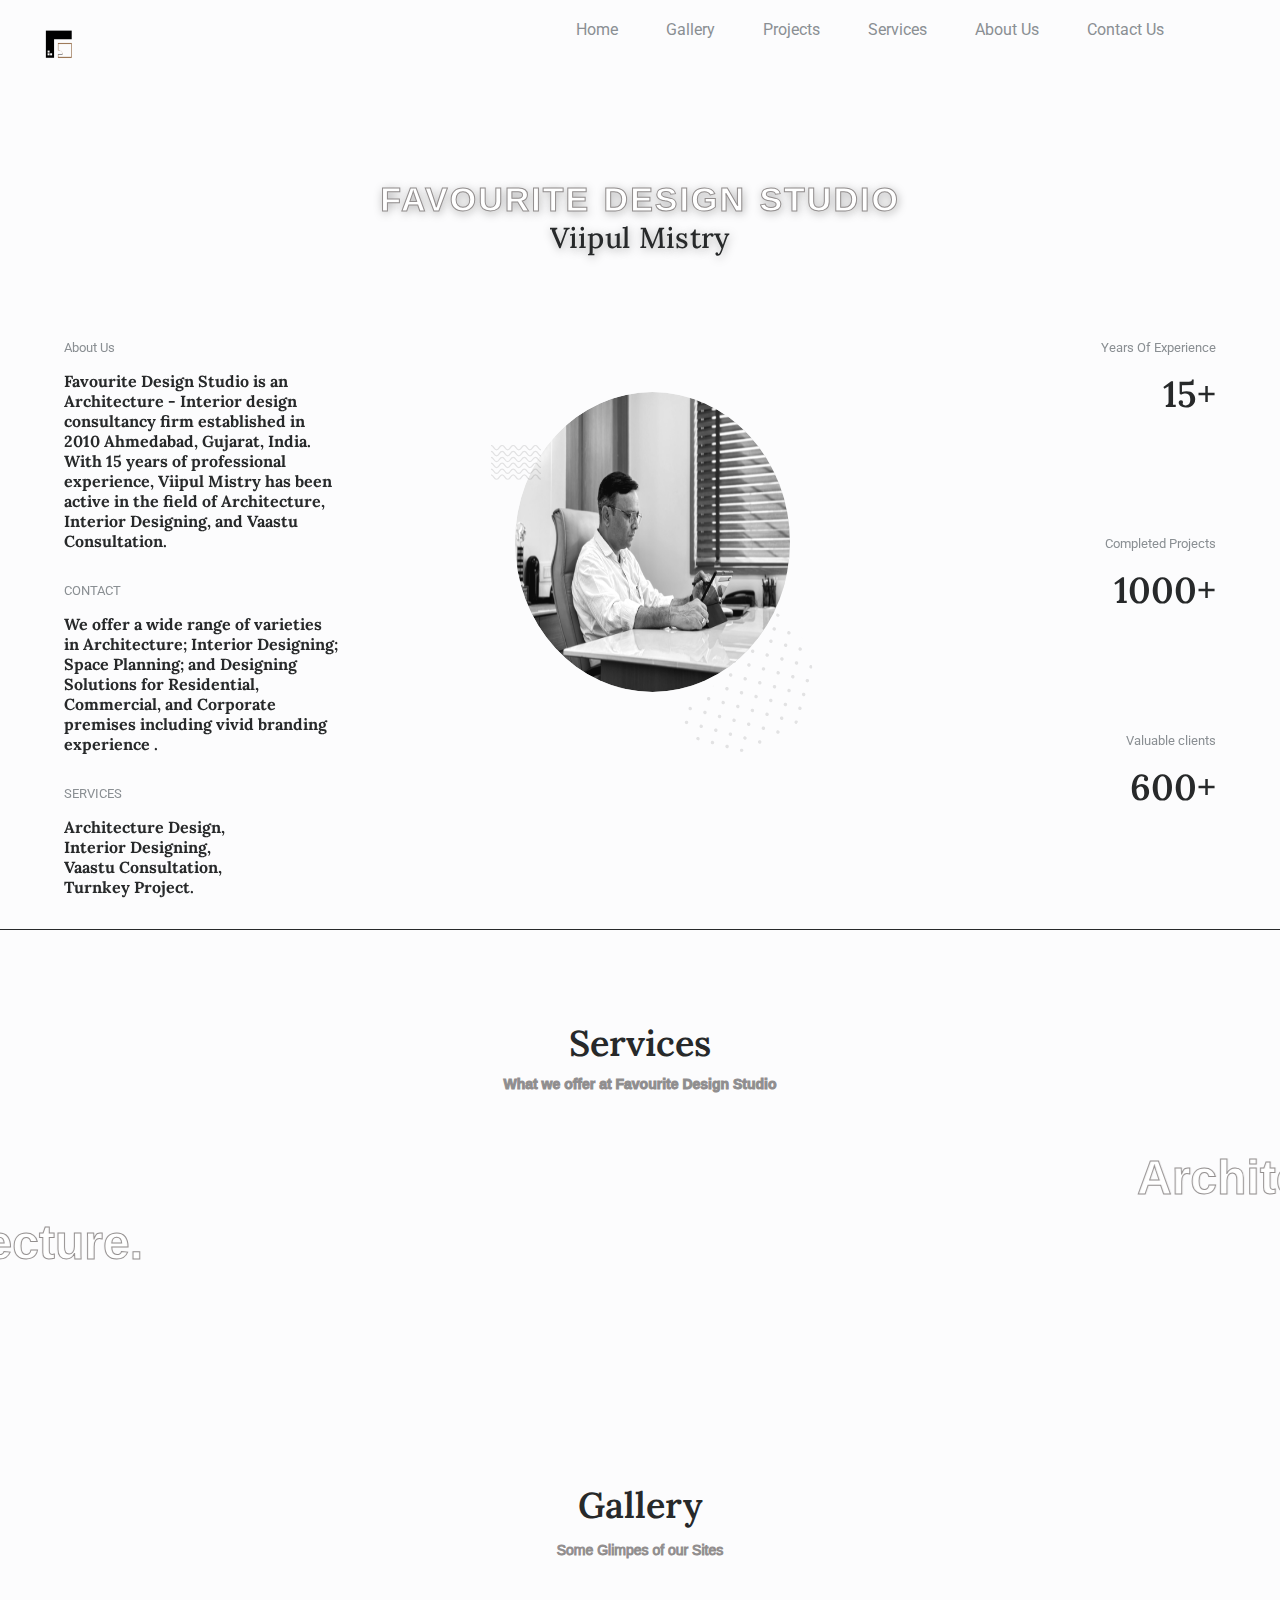
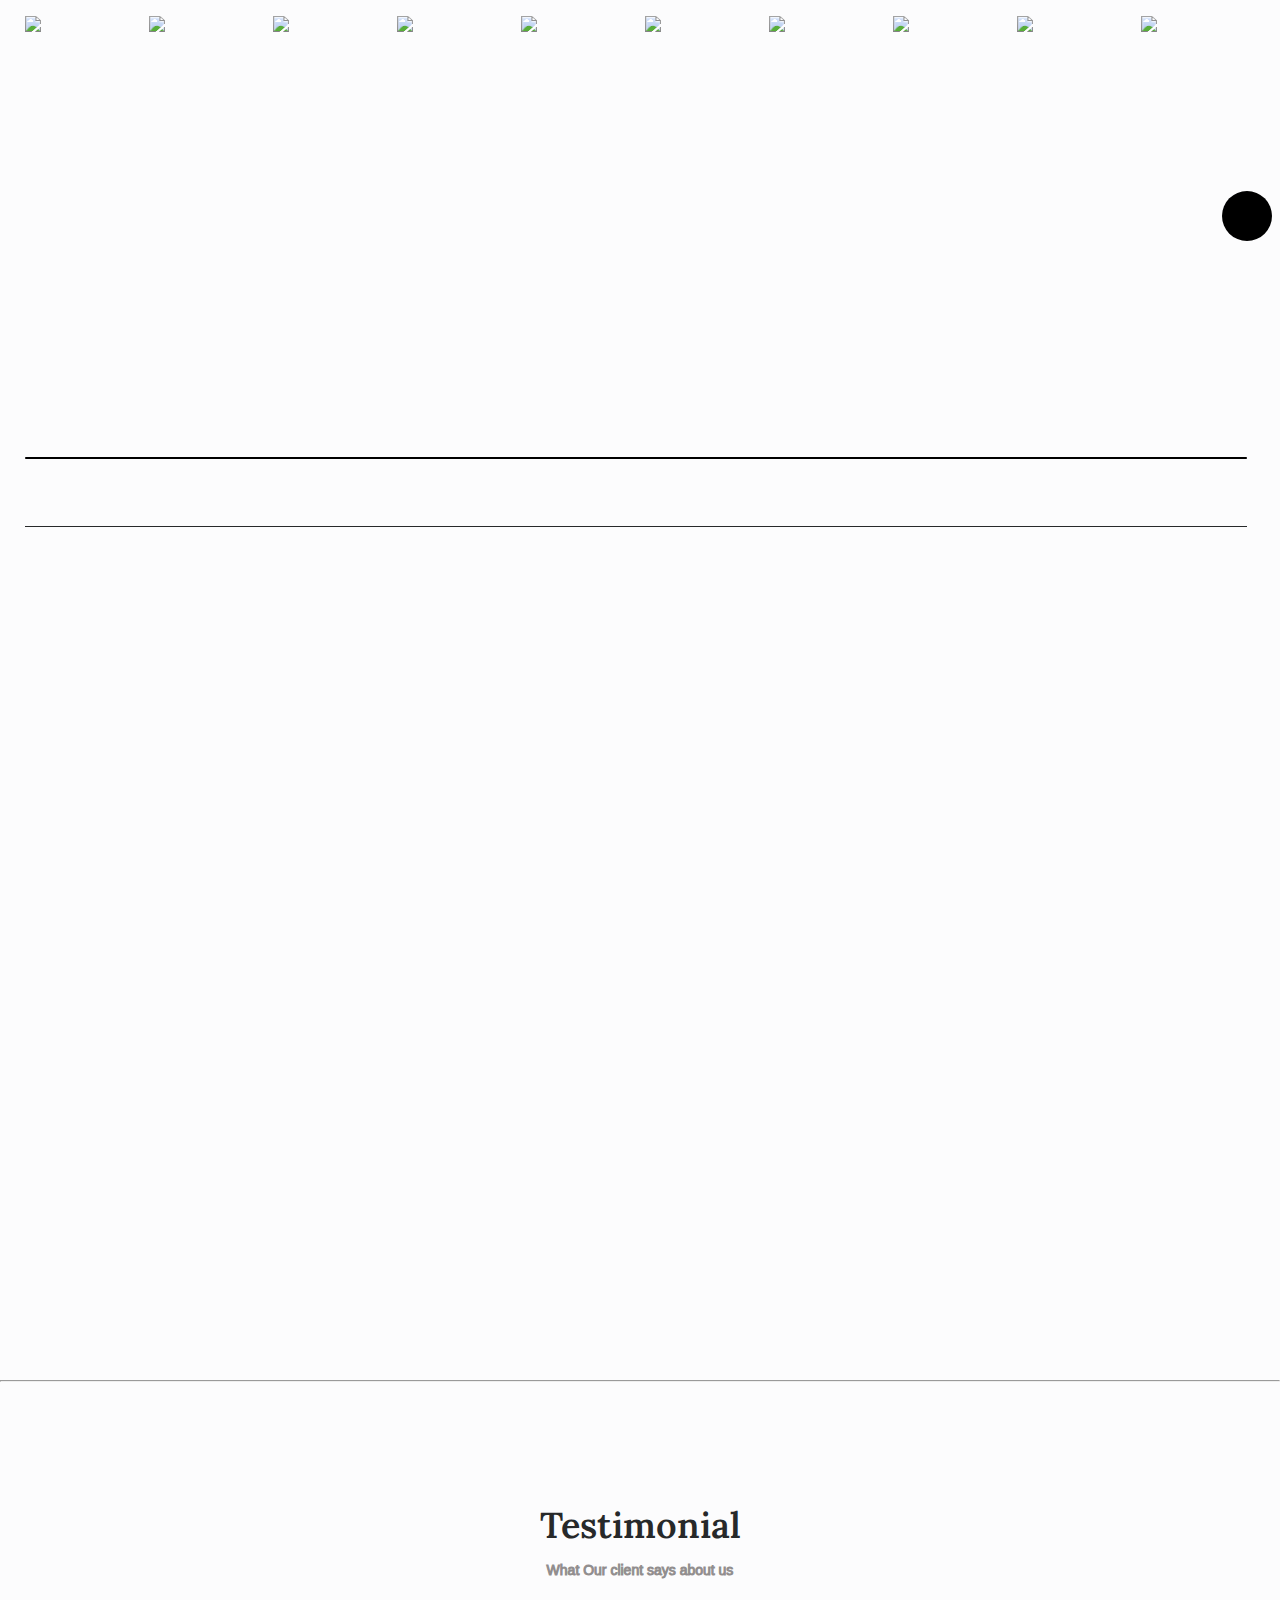
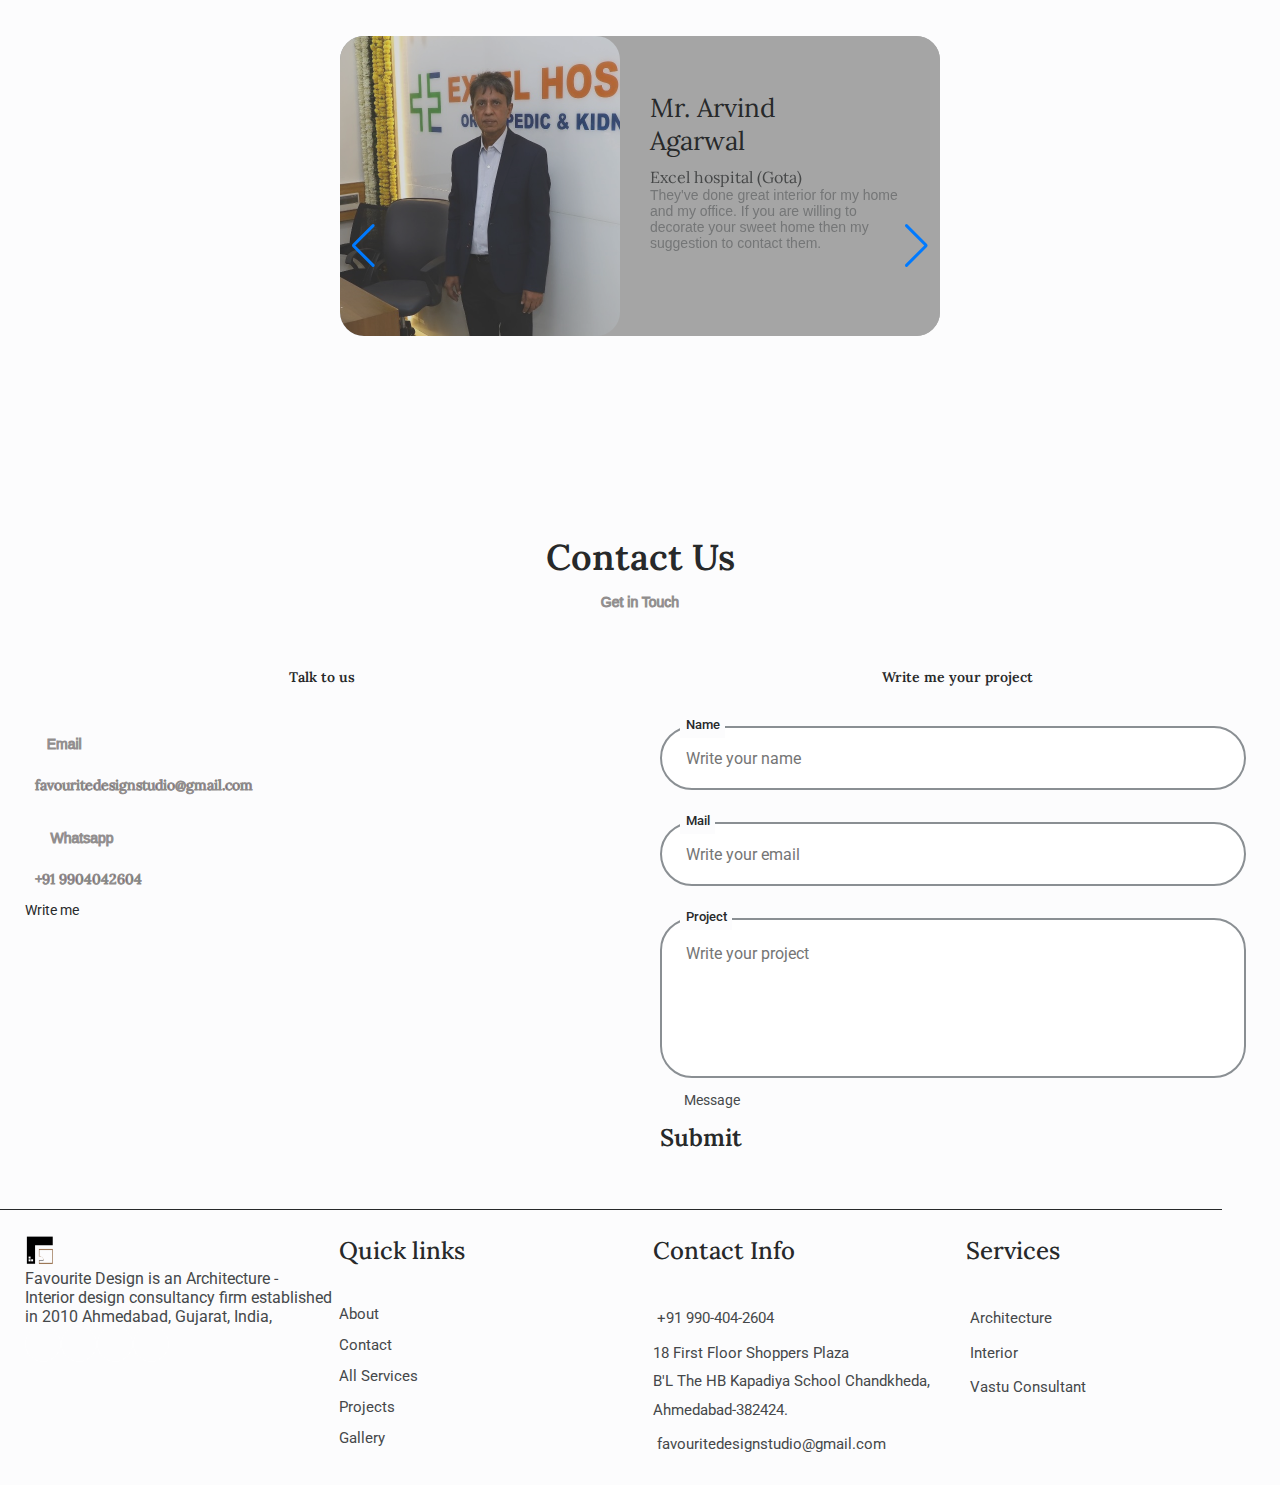
==== index.html @ f9bffe90 "Add files via upload" ====
<!DOCTYPE html>
<html lang="en">

<head>
    <meta charset="UTF-8">
    <meta name="viewport" content="width=device-width, initial-scale=1.0">

    <!--=============== FAVICON ===============-->
    <link rel="shortcut icon" href="assets/img/FDSlogo.png" type="image/x-icon">

    <!--=============== REMIXICONS ===============-->
    <link href="https://cdn.jsdelivr.net/npm/remixicon@2.5.0/fonts/remixicon.css" rel="stylesheet">

    <!--=============== SWIPER CSS ===============-->
    <link rel="stylesheet" href="https://cdn.jsdelivr.net/npm/swiper@11/swiper-bundle.min.css" />

    <!--=============== CSS ===============-->
    <link rel="stylesheet" href="assets/css/styles.css">
    <!-- <link rel="stylesheet" href="https://cdn.jsdelivr.net/npm/bootstrap@4.0.0/dist/css/bootstrap.min.css"
        integrity="sha384-Gn5384xqQ1aoWXA+058RXPxPg6fy4IWvTNh0E263XmFcJlSAwiGgFAW/dAiS6JXm" crossorigin="anonymous"> -->

    <title>Favourite Design |BEST ARCHITECT IN AHMEDABAD</title>
</head>

<body>
    <!--==================== HEADER ====================-->
    <header class="header" id="header">
        <nav class="nav container">
            <a href="#" class="nav__logo">
                <img src="assets/img/FDSlogo.png" alt="logo" style="height: 30px; width: 30px;">
            </a>

            <div class="nav__menu" id="nav-menu">
                <ul class="nav__list grid">
                    <li class="nav__item">
                        <a href="index.html" class="nav__link">
                            <i class="ri-home-5-fill"></i> Home
                        </a>
                    </li>
                    <li class="nav__item">
                        <a href="gallery.html" class="nav__link">
                            <i class="ri-gallery-line"></i>Gallery
                        </a>
                    </li>
                    <li class="nav__item">
                        <a href="projects.html" class="nav__link">
                            <i class="ri-window-2-fill"></i>Projects
                        </a>
                    </li>
                    <li class="nav__item">
                        <a href="services.html" class="nav__link">
                            <i class="ri-briefcase-4-fill"></i>Services
                        </a>
                    </li>
                    <li class="nav__item">
                        <a href="about.html" class="nav__link">
                            <i class="ri-profile-fill"></i>About Us
                        </a>
                    </li>
                    <li class="nav__item">
                        <a href="contact.html" class="nav__link">
                            <i class="ri-chat-3-fill"></i>Contact Us
                        </a>
                    </li>
                </ul>


                <!-- close button -->
                <div class="nav__close" id="nav-close">
                    <i class="ri-close-fill"></i>
                </div>
            </div>

            <div class="nav__buttons">
                <!-- Theme change button  -->
                <i class="ri-contrast-2-fill change-theme" id="theme-button"></i>

                <!-- Tooggle button  -->
                <div class="nav__toggle" id="nav-toggle">
                    <i class="ri-menu-line"></i>
                </div>
            </div>
        </nav>
    </header>

    <!--==================== MAIN ====================-->
    <main class="main">
        <!--==================== HOME ====================-->
        <section class="home section" id="home">
            <div class="home__container container grid section__border">
                <div class="home__data grid">
                    <h1 class="home__title" style="font-size: 1.8rem;">
                        <span style="font-weight: 800; letter-spacing: 2px; word-spacing: 2px; font-size: 34px;">
                            FAVOURITE DESIGN STUDIO
                        </span> <br>
                        Viipul Mistry
                    </h1>

                    <div class="home__blob grid">
                        <div class="home__perfil">
                            <!--************ viplul sir's image ************-->
                            <img src="assets/img/vipulsirbw.jpg" alt="HOME perefil">
                        </div>

                        <img src="assets/img/shape-wawes.svg" alt="Home ShapeWaves" class="home__shape-wawes">
                        <img src="assets/img/shape-circle.svg" alt="Home ShapeWaves" class="home__shape-circle">
                    </div>

                    <ul class="home__social">
                        <a href="https://www.youtube.com/channel/UCJMS9wmAcCR21eX2vudHplA" target="_blank"
                            class="home__social-link">
                            <i class="ri-youtube-fill"></i>
                        </a>
                        <a href="https://api.whatsapp.com/send?phone=919904042604&text=Hello,want more info!!"
                            target="_blank" class="home__social-link">
                            <i class="ri-whatsapp-fill"></i>
                        </a>
                        <a href="https://www.instagram.com/favourite_design_studio?igsh=YXI3b3d3MmJ2bTJ3&utm_source=qr"
                            target="_blank" class="home__social-link">
                            <i class="ri-instagram-fill"></i>
                        </a>
                    </ul>
                </div>

                <!--==================== HOME INFORMATION P-1 ====================-->
                <div class="home__info">

                    <div>
                        <h3 class="home__info-title">
                            About Us
                        </h3>

                        <h4 class="home__info-description">
                            Favourite Design Studio is an Architecture - Interior design consultancy firm established in
                            2010 Ahmedabad, Gujarat, India.
                            With 15 years of professional experience, Viipul Mistry has been active in the field of
                            Architecture, Interior Designing, and Vaastu Consultation.
                        </h4>
                    </div>

                    <div>
                        <h2 class="home__info-title">
                            CONTACT
                        </h2>

                        <h4 class="home__info-description">
                            We offer a wide range of varieties in Architecture; Interior Designing; Space Planning; and
                            Designing Solutions for Residential, Commercial, and Corporate premises including vivid
                            branding experience .

                        </h4>
                    </div>

                    <div>
                        <h2 class="home__info-title">
                            SERVICES
                        </h2>

                        <h4 class="home__info-description">
                            <ul>
                                <li>Architecture Design,</li>
                                <li>Interior Designing,</li>
                                <li>Vaastu Consultation,</li>
                                <li>Turnkey Project.</li>
                            </ul>
                        </h4>
                    </div>
                </div>


                <!--==================== HOME INFORMATION P-2 ====================-->
                <div class="home__info">
                    <div>
                        <h3 class="home__info-title">
                            Years Of Experience
                        </h3>

                        <p class="home__info-number">
                            15+
                        </p>
                    </div>

                    <div>
                        <h3 class="home__info-title">
                            Completed Projects
                        </h3>

                        <p class="home__info-number">
                            1000+
                        </p>
                    </div>

                    <div>
                        <h3 class="home__info-title">
                            Valuable clients
                        </h3>

                        <p class="home__info-number">
                            600+
                        </p>
                    </div>
                </div>
            </div>
            <!--==================== SCROLLING TEXT====================-->
            <div class="text" style="text-align: center;">
                <h2 class="section__title">
                    Services
                    </span>
                    <span class="section__subtitle">What we offer at Favourite Design Studio</span>
                    <marquee behavior="scroll" direction="left" scrollamount="15">
                        <span>Architectural Design</span>
                        <span>Interior Design.</span>
                        <span>Urban Planning.</span>
                        <span>Landscape Design.</span>
                        <span>Residential Architecture.</span>
                        <span>Architectural Sketches.</span>
                        <span>Building Planing & Designing.</span>
                        <span>Modern Architecture.</span>
                    </marquee>
                    <marquee behavior="scroll" direction="right" scrollamount="15">
                        <span>Architectural Design</span>
                        <span>Interior Design.</span>
                        <span>Urban Planning.</span>
                        <span>Landscape Design.</span>
                        <span>Residential Architecture.</span>
                        <span>Architectural Sketches.</span>
                        <span>Building Planing & Designing.</span>
                        <span>Modern Architecture.</span>
                    </marquee>
            </div>
        </section>

        <!--==================== GAllERY ====================-->
        <section class="gallery section" id="gallery" style="overflow: hidden;">
            <h2 class="section__title">
                Gallery
            </h2>
            <span class="section__subtitle">
                Some Glimpes of our Sites
            </span>
            <div class="container section__border" style="margin-left: 25px;">
                <div class="slider-wrapper">
                    <button id="prev-slide" class="slide-button material-symbols-rounded">
                        <i class="ri-arrow-left-s-line"></i>
                    </button>
                    <ul class="image-list">
                        <img class="image-item" src="assets/img/06.png" loading="lazy" alt="img-1" />
                        <img class="image-item" src="assets/img/13.png" loading="lazy" alt="img-2" />
                        <img class="image-item" src="assets/img/37.png" loading="lazy" alt="img-3" />
                        <img class="image-item" src="assets/img/40.png" loading="lazy" alt="img-4" />
                        <img class="image-item" src="assets/img/43.png" loading="lazy" alt="img-5" />
                        <img class="image-item" src="assets/img/46.png" loading="lazy" alt="img-6" />
                        <img class="image-item" src="assets/img/HT 2.png" alt="img-7" />
                        <img class="image-item" src="assets/img/Enscape_2024-03-16-11-11-19.jpg" loading="lazy"
                            alt="img-8" />
                        <img class="image-item" src="assets/img/Enscape_2024-03-16-13-09-59.jpg" loading="lazy"
                            alt="img-9" />
                        <img class="image-item" src="assets/img/Enscape_2024-03-16-11-16-22.jpg" loading="lazy"
                            alt="img-10" />
                    </ul>
                    <button id="next-slide" class="slide-button material-symbols-rounded">
                        <i class="ri-arrow-right-s-line"></i>
                    </button>
                </div>
                <div class="slider-scrollbar">
                    <div class="scrollbar-track">
                        <div class="scrollbar-thumb"></div>
                    </div>
                </div>
            </div>



        </section>

        <!--==================== PROJECTS ====================-->
        <section class="projects section" id="projects" style="padding-top: 0%;">
            <!-- <h2 class="section__title">Projects</h2>
            <span class="section__subtitle">Most Recent Works</span>
            <div class="container section__border">
                <div class="slider-wrapper">
                    <button id="prev-slide" class="slide-button material-symbols-rounded">
                        <i class="ri-arrow-left-circle-line"></i>
                    </button>
                    <ul class="image-list">
                        <img class="image-item" src="assets/img/IMG-20220310-WA0003.jpg" alt="img-1" />
                        <img class="image-item" src="assets/img/04.jpg" alt="img-2" />
                        <img class="image-item" src="assets/img/DSC_0902-Recovered.jpg" alt="img-3" />
                        <img class="image-item" src="assets/img/IMG_7646.JPG" alt="img-4" />
                        <img class="image-item" src="assets/img/04.jpg" alt="img-5" />
                        <img class="image-item" src="assets/img/04.jpg" alt="img-6" />
                        <img class="image-item" src="assets/img/04.jpg" alt="img-7" />
                        <img class="image-item" src="assets/img/04.jpg" alt="img-8" />
                        <img class="image-item" src="assets/img/04.jpg" alt="img-9" />
                        <img class="image-item" src="assets/img/04.jpg" alt="img-10" />
                    </ul>
                    <button id="next-slide" class="slide-button material-symbols-rounded">
                        <i class="ri-arrow-right-circle-line"></i>
                    </button>
                </div>
                <div class="slider-scrollbar">
                    <div class="scrollbar-track">
                        <div class="scrollbar-thumb"></div>
                    </div>
                </div>
            </div>
            ==================== Swiper ====================

            </div> -->

            <div class="projects__container" style="width: 100%;">
                <div class="projects__title">
                    Projects's We Did
                </div>
                <hr>
                <div class="projects__gallery">
                    <div class="projects__content">
                        <img src="assets/img/architecture/IMG-20220310-WA0003.jpg" alt="Dining Room" height="327px"
                            width="100%" class="projects__image" style="object-fit: cover;" loading="lazy">
                        <div font-size="30px" color="label" class="projects__card">Architecture</div>
                        <div font-size="20px" color="label" class="projects__card-content">
                            Discover the seamless integration of form and function in our architectural designs, where
                            innovation meets elegance to redefine modern living.
                        </div>
                    </div>
                    <div class="projects__content">
                        <img src="assets/img/hos.png" alt="Hospital" height="350px" width="100%"
                            class="projects__image" style="object-fit: cover;" loading="lazy">
                        <div font-size="30px" color="label" class="projects__card">Hospital</div>
                        <div font-size="20px" color="label" class="projects__card-content">
                            Experience innovative hospital design that prioritizes patient comfort, staff efficiency,
                            and cutting-edge medical technology, all seamlessly integrated to enhance the healthcare
                            experience</div>
                    </div>

                    <div class="projects__content">
                        <img src="assets/img/office/DSC_0952.jpg" alt="office" height="350px" width="100%"
                            class="projects__image" style="object-fit: cover; " loading="lazy">
                        <div font-size="30px" color="label" class="projects__card">Office</div>
                        <div font-size="20px" color="label" class="projects__card-content">
                            Efficiently navigating the complexities of modern business, our office serves as a beacon of
                            professionalism, innovation, and collaboration, dedicated to exceeding expectations and
                            achieving excellence in every endeavor.</div>
                    </div>
                    <div class="projects__content">
                        <img src="assets/img/39.png" alt="Living Room" height="350px" width="100%"
                            class="projects__image" style="object-fit: cover;" loading="lazy">
                        <div font-size="30px" color="label" class="projects__card">Living Room</div>
                        <div font-size="20px" color="label" class="projects__card-content">
                            The living room sets the tone for the rest of the house and is a great place to experiment
                            with colours, wall panelling, illuminating light fixtures and accent furniture</div>
                    </div>
                    <div class="projects__content">
                        <img src="assets/img/Enscape_2024-03-16-13-09-59.jpg" alt="Bedrooms" height="350px" width="100%"
                            class="projects__image" style="object-fit: cover; " loading="lazy">
                        <div font-size="30px" color="label" class="projects__card">Bedrooms</div>
                        <div font-size="20px" color="label" class="projects__card-content">
                            A bedroom should be a relaxing sanctuary in which you rest and revice. Whether its colours,
                            styles or storage, we have you covered </div>
                    </div>
                    <div class="projects__content">
                        <img src="assets/img/kitchen 3.jpg" alt="Modular Kitchen" height="350px" width="100%"
                            class="projects__imageb" style="object-fit: cover;" loading="lazy">
                        <div font-size="30px" color="label" class="projects__card">Modular Kitchen</div>
                        <div font-size="20px" color="label" class="projects__card-content">
                            A kitchen is the heart of the house. A thoughtfully designed kitchen makes it both efficient
                            and easy to work in</div>
                    </div>

                </div>
            </div>

        </section>
        <hr>
        <!--==================== TESTIMONIAL ====================-->

        <section class="client_section layout_padding" style="margin-top: 50px;">
            <h2 class="section__title">
                Testimonial
            </h2>
            <span class="section__subtitle">
                What Our client says about us
            </span>
            <!--<div class="test-container">

                <div class="card">
                    <img src="assets/img/IMG_7646.JPG" alt="image">

                    <div class="card-content">
                        <p>Blue Sky</p>
                        <p>When we use the term ‘blue sky’ to describe higher thinking, we are relating it to this
                            endless color above us.</p>
                    </div>
                </div>
                <div class="card">
                    <img src="assets/img/IMG_7646.JPG" alt="image">

                    <div class="card-content">
                        <p>Blue Sky</p>
                        <p>When we use the term ‘blue sky’ to describe higher thinking, we are relating it to this
                            endless color above us.</p>
                    </div>
                </div>
                <div class="card">
                    <img src="assets/img/IMG_7646.JPG" alt="image">

                    <div class="card-content">
                        <p>Blue Sky</p>
                        <p>When we use the term ‘blue sky’ to describe higher thinking, we are relating it to this
                            endless color above us.</p>
                    </div>
                </div>

            </div>
            </div> -->
            <div class="swiper card">
                <!-- Additional required wrapper -->
                <div class="swiper-wrapper card">
                    <!-- Slides -->
                    <div class="swiper-slide card">
                        <div class="card">
                            <img src="assets/img/Dr.AA.jpg" />
                            <div>
                                <h2>Mr. Arvind Agarwal</h2>
                                <h3>Excel hospital (Gota)</h3>
                                <p>
                                    They've done great interior for my home and my office. If you are willing to
                                    decorate your sweet home then my suggestion to contact them. 
                                </p>
                        
                            </div>
                        </div>
                    </div>
                    <div class="swiper-slide card">
                        <div class="card">
                            <img src="assets/img/Dr. KJV.png" />
                            <div>
                                <h2>Dr. Krupali Jasani Vyas</h2>
                                <h3>MBBS, MS (OBS-GYN)</h3>
                                <p>
                                    As a doctor, I've had the privilege of working in spaces designed by ViIpul Mistry, and I must say, their expertise has truly elevated the healing environment.
                                   
                                </p>
                                
                            </div>
                        </div>
                    </div>
                    <div class="swiper-slide card">
                        <div class="card">
                            <img src="assets/img/Mr.MK.png" />
                            <div>
                                <h2>Mr. Mitesh Patel</h2>
                                <h3>Physician & Diabetologist</h3>
                                <p>
                                    Thank you for doing Interiors for our workplace. Entire Favourite Designs team
                                    demonstrated the professional and quality of work throughout the project.
                                </p>
                            </div>
                        </div>
                    </div>

                </div>

                <!-- If we need navigation buttons -->
                <div class="swiper-button-prev"></div>
                <div class="swiper-button-next"></div>
            </div>

        </section>

        <!--==================== CONTACT ====================-->
        <section class="contact section" id="contact">
            <h2 class="section__title">Contact Us</h2>
            <span class="section__subtitle">Get in Touch</span>

            <div class="contact__container container grid section__border">
                <div class="contact__content">
                    <h3 class="contact__title">
                        <i class="ri-message-2-line"></i>Talk to us
                    </h3>
                    <div class="contact__info">
                        <div class="contact__data">
                            <span class="contact__data-title"><i class="ri-mail-open-line"></i>&nbsp;&nbsp; Email</span>
                            <span class="contact__data-info">favouritedesignstudio@gmail.com</span>
                        </div>
                        <div class="contact__data">
                            <span class="contact__data-title"><i class="ri-whatsapp-line"></i>&nbsp; &nbsp;
                                Whatsapp</span>
                            <span class="contact__data-info">+91&nbsp;9904042604</span>

                            <a href="https://api.whatsapp.com/send?phone=919904042604&text=Hello,want more info!!"
                                target="_blank" class="contact__button">
                                Write me<i class="ri-arrow-right-line"></i>
                            </a>
                        </div>

                        
                    </div>
                </div>
                <div class="contact__content">
                    <h3 class="contact__title">
                        <i class="ri-send-plane-2-fill"></i>Write me your project
                    </h3>
                    <form action="" class="contact__form" id="contact__form">
                        <div class="contact__form-div">
                            <label class="contact__form-tag">Name</label>
                            <input type="text" name="user_name" required placeholder="Write your name"
                                class="contact__form-input" id="contact-name">
                        </div>

                        <div class="contact__form-div">
                            <label class="contact__form-tag">Mail</label>
                            <input type="email" name="user_email" required placeholder="Write your email"
                                class="contact__form-input" id="contact-email">
                        </div>

                        <div class="contact__form-div contact__form-area">
                            <label class="contact__form-tag">Project</label>
                            <textarea name="user_project" id="contact-project" placeholder="Write your project"
                                class="contact__form-input"></textarea>
                        </div>
                        <p class="contact__message" id="contact-message">Message</p>
                        <button type="submit" class="contact__button">
                            Submit <i class="ri-arrow-right-up-line"></i>
                        </button>
                    </form>
                </div>
            </div>
        </section>
        <!--==================== FOOTER ====================-->
        <footer style="margin-left: 25px; margin-top: 25px;">
            <div class="column">
                <div class="footer-widget logo-widget">
                    <div class="logo">
                        <a href="index.html"><img src="assets/img/FDSlogo.png" alt="logo"
                                style="height: 30px; width: 30px;"></a>
                    </div>
                    <div class="text">Favourite Design is an Architecture - <br> Interior design
                        consultancy firm established <br> in 2010 Ahmedabad, Gujarat, India,</div>
                    <ul class="social-icons" style="display: flex; ">
                        <li><a target="_blank" href="https://www.youtube.com/FavouriteDesign"><i
                                    class="ri-youtube-fill"></i></a></li>
                        <li><a target="_blank" href="https://instagram.com/favourite__design?r=nametag"> <i
                                    class="ri-instagram-fill"></i></a></li>
                        <li><a target="_blank"
                                href="https://api.whatsapp.com/send?phone=919904042604&amp;text=Hello%20%F0%9F%91%8B"><i
                                    class="ri-whatsapp-fill"></i></a></li>
                        <li><a target="_blank" href="https://goo.gl/maps/n5s3yEGRKQr3qNUE6"><i
                                    class="ri-map-pin-fill"></i></a></li>
                    </ul>
                </div>
            </div>
            <div class="column">
                <div class="col1">
                    <div class="footer-column col-lg-5 col-md-6 col-sm-12">
                        <div class="footer-widget links-widget">
                            <h2>Quick links</h2> <br> <br>
                            <div class="widget-content">
                                <ul class="list">
                                    <li><a href="about.html">About</a></li>
                                    <li><a href="contact.html">Contact</a></li>
                                    <li><a href="servics.html">All Services</a></li>
                                    <li><a href="projects.html">Projects</a></li>
                                    <li><a href="gallery.html">Gallery</a></li>
                                </ul>
                            </div>
                        </div>
                    </div>
                </div>
            </div>
            <div class="column">
                <div class="col2">
                    <div class="footer-column col-lg-5 col-md-6 col-sm-12">
                        <div class="footer-widget contact-widget">
                            <h2>Contact Info</h2>
                            <br> <br>
                            <div class="widget-content">
                                <ul>
                                    <li><a href="tel:9904042604" class="Telephone">+91 990-404-2604</a></li>
                                    <li>18 First Floor Shoppers Plaza<br>B'L The HB Kapadiya School Chandkheda,
                                        Ahmedabad-382424.</li>
                                    <li><a href="mailto:favouritedesignstudio@gmail.com">
                                            favouritedesignstudio@gmail.com</a></li>
                                </ul>
                            </div>
                        </div>
                    </div>
                </div>
            </div>
            <div class="column">
                <div class="col3">
                    <div class="footer-column col-lg-7 col-md-6 col-sm-12">
                        <div class="footer-widget contact-widget">
                            <h2>Services</h2> <br> <br>
                            <div class="widget-content">
                                <ul class="list">
                                    <li><a href="services.html">Architecture</a></li>
                                    <li><a href="services.html">Interior</a></li>
                                    <li><a href="services.html">Vastu Consultant</a></li>
                                </ul>
                            </div>
                        </div>
                    </div>
                </div>
            </div>
        </footer>

    </main>

    <!--==================== FOOTER ====================-->
    <!-- <footer class="footer">
        <footer class="main-footer">
            <div class="auto-container">
                Widgets Section
                <div class="widgets-section">
                    <div class="row clearfix">

                        big column
                        <table class="big-column">
                            <tr class="row">

                                Footer Column
                                <td class="footer-column col-lg-7 col-md-6 col-sm-12">
                                    <div class="footer-widget logo-widget">
                                        <div class="logo">
                                            <a href="https://favouritedesign.org/"><img src="assets/img/FDS.png"
                                                    alt=""></a>
                                        </div>
                                        <div class="text">Favourite Design is an Architecture - <br> Interior design
                                            consultancy firm established <br> in 2010 Ahmedabad, Gujarat, India,</div>
                                        <ul class="social-icons">
                                            <li><a target="_blank" href="https://www.youtube.com/FavouriteDesign"><i
                                                        class="ri-youtube-fill"></i></a></li>
                                            <li><a target="_blank"
                                                    href="https://instagram.com/favourite__design?r=nametag"> <i
                                                        class="ri-instagram-fill"></i></a></li>
                                            <li><a target="_blank"
                                                    href="https://api.whatsapp.com/send?phone=919904042604&amp;text=Hello%20%F0%9F%91%8B"><i
                                                        class="ri-whatsapp-fill"></i></a></li>
                                            <li><a target="_blank" href="https://goo.gl/maps/n5s3yEGRKQr3qNUE6"><i
                                                        class="ri-map-pin-fill"></i></a></li>
                                        </ul>
                                    </div>
                                </td>
                                <div class="col1">
                                    <div class="footer-column col-lg-5 col-md-6 col-sm-12">
                                        <div class="footer-widget links-widget">
                                            <h2>Quick links</h2>
                                            <div class="widget-content">
                                                <ul class="list">
                                                    <li><a href="#">About</a></li>
                                                    <li><a href="#">Contact</a></li>
                                                    <li><a href="#">All Services</a></li>
                                                    <li><a href="#">Projects</a></li>
                                                    <li><a href="#">Gallery</a></li>
                                                </ul>
                                            </div>
                                        </div>
                                    </div>
                                </div>
                                <div class="col2">
                                    <div class="footer-column col-lg-5 col-md-6 col-sm-12">
                                        <div class="footer-widget contact-widget">
                                            <h2>Contact Info</h2>

                                            <div class="widget-content">
                                                <ul>
                                                    <li><a href="tel:9904042604" class="">+91 990-404-2604</a></li>
                                                    <li>139-First floor,Suyog Complex, New C.G Road,<br> Chandkheda,
                                                        Ahmedabad-382424.</li>
                                                    <li><a href="mailto:favouritedesign13@gmail.com">
                                                            favouritedesign13@gmail.com</a></li>
                                                </ul>
                                            </div>
                                        </div>
                                    </div>
                                </div>
                                <div class="col3">
                                    <div class="footer-column col-lg-7 col-md-6 col-sm-12">
                                        <div class="footer-widget contact-widget">
                                            <h2>Services</h2>
                                            <div class="widget-content">
                                                <ul class="list">
                                                    <li><a href="#t">Architect</a></li>
                                                    <li><a href="#">Interior</a></li>
                                                    <li><a href="#">Turnkey Project</a></li>
                                                    <li><a href="#">Vastu Consultant</a></li>
                                                </ul>
                                            </div>
                                        </div>
                                    </div>
                                </div>

                            </tr>
                        </table>
                    </div>

                </div>
            </div>

            Footer Bottom

            </div>
        </footer> -->
    </footer>


    <!--========== SCROLL UP ==========-->


    <!--=============== SCROLLREVEAL ===============-->
    <script src="assets/js/scrollreveal.min1.js"></script>

    <!--=============== SWIPER JS ===============-->
    <link rel="stylesheet" href="assets/css/swiper-bundle.min.css">
    <script src="https://cdn.jsdelivr.net/npm/swiper@11/swiper-bundle.min.js"></script>
    <script type="module">
        import Swiper from 'https://cdn.jsdelivr.net/npm/swiper@11/swiper-bundle.min.mjs'

        const swiper = new Swiper('.swiper', {
            // Optional parameters
            direction: 'vertical',
            loop: true,

            // If we need pagination
            pagination: {
                el: '.swiper-pagination',
            },

            // Navigation arrows
            navigation: {
                nextEl: '.swiper-button-next',
                prevEl: '.swiper-button-prev',
            },

            // And if we need scrollbar
            scrollbar: {
                el: '.swiper-scrollbar',
            },
        });
    </script>


    <!--=============== EMAIL JS ===============-->
    <script type="text/javascript" src="https://cdn.jsdelivr.net/npm/@emailjs/browser@4/dist/email.min.js">
    </script>
    <script>
        (function () {
            // https://dashboard.emailjs.com/admin/account
            emailjs.init({
                publicKey: "FdpzxdCuqbgDWfdhk",
            });
        })();
    </script>
    <!--=============== MAIN JS ===============-->
    <script src="assets/js/main.js"></script>
</body>

</html>
---- assets/css/styles.css ----
/*=============== GOOGLE FONTS ===============*/
@import url("https://fonts.googleapis.com/css2?family=Lora:wght@400;500;600&family=Roboto:wght@400;500&display=swap");

/*=============== VARIABLES CSS ===============*/
:root {
  --header-height: 3.5rem;

  /*========== Colors ==========*/
  /*Color mode HSL(hue, saturation, lightness)*/
  --first-color: hsl(207, 65%, 65%);
  --title-color: hsl(207, 4%, 16%);
  --text-color: hsl(207, 4%, 28%);
  --text-color-light: hsl(207, 4%, 56%);
  --body-color: hsl(207, 4%, 99%);
  --container-color: hsl(207, 4%, 95%);

  /* Change the first number */
  /* Blue: 207 - Purple: 250 - Pink: 356 - Teal: 174 */
  --gradient-color: linear-gradient(180deg,
      hsla(207, 48%, 72%, 0),
      hsla(207, 65%, 65%, 1));

  /*========== Font and typography ==========*/
  /*.5rem = 8px | 1rem = 16px ...*/
  --body-font: 'Roboto', sans-serif;
  --title-font: 'Lora', serif;
  --biggest-font-size: 1.5rem;
  --h1-font-size: 1.5rem;
  --h2-font-size: 1.25rem;
  --h3-font-size: 1rem;
  --normal-font-size: .938rem;
  --small-font-size: .813rem;
  --smaller-font-size: .75rem;
  --tiny-font-size: .625rem;

  /*========== Font weight ==========*/
  --font-medium: 500;
  --font-semi-bold: 600;

  /*========== z index ==========*/
  --z-normal: 1;
  --z-tooltip: 10;
  --z-fixed: 100;
}

/* Responsive typography */
@media screen and (min-width: 1024px) {
  :root {
    --biggest-font-size: 3rem;
    --h1-font-size: 2.25rem;
    --h2-font-size: 1.5rem;
    --h3-font-size: 1.25rem;
    --normal-font-size: 1rem;
    --small-font-size: .875rem;
    --smaller-font-size: .813rem;
    --tiny-font-size: .688rem;
  }
}

/*=============== BASE ===============*/
* {
  box-sizing: border-box;
  padding: 0;
  margin: 0;
}

html {
  scroll-behavior: smooth;
}

body {
  font-family: var(--body-font);
  font-size: var(--normal-font-size);
  background-color: var(--body-color);
  color: var(--text-color);
  /* transition: background .4s; for dark mode animation */
}

h1,
h2,
h3 {
  color: var(--title-color);
  font-family: var(--title-font);
  font-weight: var(--font-medium);
}

ul {
  list-style: none;
}

a {
  text-decoration: none;
}

img {
  max-width: 100%;
  height: auto;
}

/*=============== THEME ===============*/


/*========== Variables Dark theme ==========*/
body.dark-theme {
  --title-color: hsl(207, 4%, 95%);
  --text-color: hsl(207, 4%, 65%);
  --body-color: hsl(207, 4%, 10%);
  --container-color: hsl(207, 4%, 12%);
}

/*========== 
    Color changes in some parts of 
    the website, in light theme
==========*/


/*=============== REUSABLE CSS CLASSES ===============*/
.container {
  width: 1024px;
  margin-inline: 1.5rem;
}

.home section {
  background-image: url('/favouritedesign/assets/img/imagesvg.svg');
}

.grid {
  display: grid;
  gap: 1.5rem;
}

.section {
  padding-block: 2.5rem;
}

.section__border {
  border-bottom: 1px solid var(--title-color);
  padding-bottom: 3.5rem;
}

.section__title,
.section__subtitle {
  text-align: center;
}

.section__title {
  font-size: var(--h1-font-size);
  font-weight: var(--font-semi-bold);
  margin-bottom: .25rem;
}

.section__subtitle {
  display: block;
  font-size: var(--small-font-size);
  color: var(--text-color-light);
  margin-bottom: 3rem;
}

.main {
  overflow: hidden;
  /* For animation */
}

/*=============== HEADER & NAV ===============*/
.header {
  width: 100%;
  position: fixed;
  bottom: 2rem;
  left: 0;
  z-index: var(--z-fixed);
}

.nav {
  height: calc(var(--header-height)+ .5rem);
  width: 400px;
  display: flex;
  justify-content: space-between;
  align-items: center;
  background-color: var(--body-color);
  box-shadow: 0 4px 20px hsla(207, 25%, 35%, -1);
  padding-inline: 1.5rem;
  border-radius: 3rem;

}


.nav__logo,
.nav__toogle,
.nav__close {
  color: var(--title-color);

}

.nav__logo {
  font-family: var(--title-font);
  font-weight: var(--font-medium);

}

.nav__toogle {
  display: flex;
  font-size: 1.25rem;
  cursor: pointer;

}

@media screen and (max-width: 1023px) {
  .nav__menu {
    position: fixed;
    width: 88%;
    left: 0;
    right: 0;
    bottom: -60%;
    margin: 0 auto;
    background-color: var(--body-color);
    box-shadow: 0 4px 20px hsla(207, 25%, 35%, -1);
    padding: 2rem 1.5rem 5rem;
    border-radius: 2rem;
    transition: bottom .3s;
  }
}

.nav__list {
  grid-template-columns: repeat(3, max-content);
  justify-content: center;
  gap: 2rem 3rem;

}

.nav__link {
  display: flex;
  flex-direction: column;
  align-items: center;
  row-gap: .25rem;
  font-size: var(--smaller-font-size);
  color: var(--text-color-light);
  transition: color .3s;
}


.nav__link i {
  font-size: 1.25rem;
}

.nav__link:hover {
  color: var(--title-color);
}

.nav__close {
  position: absolute;
  right: 1.5rem;
  bottom: .7rem;
  font-size: 1.5rem;
  cursor: pointer;
}

/* Show menu */
.show-menu {
  bottom: 2rem;

}

/* Active link */


/*=============== HOME ===============*/
.home__container {
  row-gap: 4rem;
  padding: 2rem 4rem 2rem 4rem;
  justify-content: center;
  width: 95%;
  margin: 20px;
}

.home__data {
  row-gap: 1.5rem;
}

.home__title {
  text-align: center;
  font-size: var(--biggest-font-size);
  letter-spacing: .8px;
  margin-bottom: .5rem;
}

.home__blob {
  position: relative;
  width: 250px;
  height: 355px;
  background-color: var(--body-color);
  /* border: 2px solid var(--text-color-light); */
  justify-self: center;
  border-radius: 50%;
  place-items: center;
  /* left: 60px; */
}

.home__perfil {
  width: 275px;
  height: 300px;
  /* background: var(--gradient-color); */
  border-radius: 100%;
  overflow: hidden;
  display: flex;
  justify-content: center;
  align-items: flex-end;

}

.home__perfil img {
  /* border: 4px solid #B5B4B4; */
  filter: drop-shadow(12px 12px 10px #b5b5b5);
  width: 290px;
  height: 300px;
  border-radius: 50%;
}

.home__shape-wawes,
.home__shape-circle {
  position: absolute;
  opacity: .1;

}

.home__shape-wawes {
  width: 50px;
  left: -1.5rem;
  top: 5rem;

}


.home__shape-circle {
  width: 150px;
  bottom: -2rem;
  right: -3rem;
  transform: rotate(15deg);
  z-index: -1;
}

.home__social {
  justify-self: center;
  display: flex;
  column-gap: 3.25rem;
}

.home__social-link {
  font-size: 1.25rem;
  color: var(--text-color-light);
  transition: color .3s;

}


.home__social-link:hover {
  color: #4f4f4f;
}

.home__info {
  display: grid;
  row-gap: 2rem;
}

.home__info-title {
  font-family: var(--body-font);
  font-size: var(--smaller-font-size);
  font-weight: 400;
  color: var(--text-color-light);
  margin-bottom: 1rem;
}

.home__info-description,
.home__info-number {
  font-family: var(--title-font);
  color: var(--title-color);

}


.home__info-description {
  padding-right: 4rem;
}

.home__info-number {
  font-size: var(--h1-font-size);
  font-weight: var(--font-semi-bold);
}


/* ==================== GAllERY P-1==================== */
/* Animation skills */

/*=============== Theme ===============*/
.nav__buttons {
  display: flex;
  align-items: center;
  column-gap: 1.5rem;

}

.change-theme {
  font-size: 1.25ren;
  color: var(--title-color);
  cursor: pointer;
  transition: color .3s;

}

/* darktheme */
body.dark-theme {
  /* --first-color: hsl(207, 65%, 95%); */
  --title-color: hsl(207deg 100% 97.89%);
  /* --text-color: hsl(207, 4%, 28%); */
  /* --text-color-light: hsl(207, 4%, 56%); */
  --body-color: hsl(207, 4%, 10%);
  --container-color: hsl(207, 4%, 12%);
}

/*=============== SCROLLING TEXT ===============*/
span {
  font-size: 48px;
  font-family: arial;
  padding: 10px;
  color: white;

  -webkit-text-stroke: 1px rgb(146, 142, 142);
}


span:hover {
  color: black;
}

/*=============== SERVICES ===============*/

/*=============== PROJECTS ===============*/

.projects__title {
  font-size: 40px;
  font-weight: 600;
  margin-bottom: 5px;
  color: var(--title-color);
  text-align: center;
  margin-top: 50px;
  margin-bottom: 50px;
}

.projects__card {
  text-align: center;
  color: var(--title-color);
  font-weight: 600;
}

.projects__gallery {
  width: 100%;
  margin: auto;
  text-align: center;
  display: grid;
  grid-template-columns: 50% 50%;
  grid-auto-rows: minmax(140px, auto);
  justify-items: center;
}

.projects__content {
  width: 60%;
  margin: 30px 10px 10px;
}

.projects__card-content {
  text-align: center;
  color: rgb(153, 153, 153);
  line-height: 15px;
  width: 90%;
  margin-left: 5%;
}



/* .image-item {
  width: 100%;
  height: 100%;
  object-fit: cover;
  transition: transform 0.3s ease;
}
.info {
  position: absolute;
  top: 0;
  left: 0;
  width: 100%;
  height: 100%;
  background-color: rgba(0, 0, 0, 0.5);
  color: white;
  display: flex;
  justify-content: center;
  align-items: center;
  text-align: center;
  opacity: 0;
  transition: opacity 1s ease;
}
.container-img:hover .image {
  transform: scale(1.1);
}
.container-img:hover .info {
  opacity: 1;
} */




.slider-wrapper {
  position: relative;
}

.slider-wrapper .slide-button {
  position: absolute;
  top: 50%;
  outline: none;
  border: none;
  height: 50px;
  width: 50px;
  z-index: 5;
  color: #fff;
  display: flex;
  cursor: pointer;
  font-size: 2.2rem;
  background: #000;
  align-items: center;
  justify-content: center;
  border-radius: 50%;
  transform: translateY(-50%);
}

.section__border {
  width: 95.5%;
}

.slider-wrapper .slide-button:hover {
  background: #404040;
}

.slider-wrapper .slide-button#prev-slide {
  left: -25px;
  display: none;
}

.slider-wrapper .slide-button#next-slide {
  right: -25px;
}

.slider-wrapper .image-list {
  display: flex;
  grid-template-columns: repeat(6, 1fr);
  gap: 18px;
  font-size: 0;
  list-style: none;
  margin-bottom: 30px;
  overflow-x: auto;
  scrollbar-width: none;
  object-fit: cover;
  transition: transform 0.3s ease;
}

.slider-wrapper .image-list:hover {
  transform: scale(1.1);
}

.slider-wrapper .image-list::-webkit-scrollbar {
  display: none;
}

.slider-wrapper .image-list .image-item {
  width: 325px;
  height: 400px;
  object-fit: cover;
  z-index: 5;
}

.container .slider-scrollbar {
  height: 24px;
  width: 100%;
  display: flex;
  align-items: center;
}

.slider-scrollbar .scrollbar-track {
  background: #ccc;
  width: 100%;
  height: 2px;
  display: flex;
  align-items: center;
  border-radius: 4px;
  position: relative;
}

.slider-scrollbar:hover .scrollbar-track {
  height: 4px;
}

.slider-scrollbar .scrollbar-thumb {
  position: absolute;
  background: #000;
  top: 0;
  bottom: 0;
  width: 100%;
  height: 100%;
  cursor: grab;
  border-radius: inherit;
}

.slider-scrollbar .scrollbar-thumb:active {
  cursor: pointer;
  height: 8px;
  top: -2px;
  z-index: 5;
}

.slider-scrollbar .scrollbar-thumb::after {
  content: "";
  position: absolute;
  left: 0;
  right: 0;
  top: -10px;
  bottom: -10px;
}

/* Styles for mobile and tablets */
@media only screen and (max-width: 1023px) {
  .slider-wrapper .slide-button {
    display: none !important;
  }

  .slider-wrapper .image-list {
    gap: 10px;
    margin-bottom: 15px;
    scroll-snap-type: x mandatory;
  }

  .slider-wrapper .image-list .image-item {
    width: 500px;
    height: 480px;
    z-index: 0;
  }

  .slider-scrollbar .scrollbar-thumb {
    width: 20%;
  }
}

/*=============== PROJECT1 ===============*/

/* Swiper class */
.swiper-button-next,
.swiper-button-prev {
  outline: none;
}


div.swiper-button-next,
div.swiper-button-prev {
  top: 70%
}



/* Swiper class */


/*=============== CONTACT ===============*/
.contact__container {
  row-gap: 3.5rem;
  margin-left: 20px;
}

.contact__content {
  margin-left: 25px;
}

.contact__title {
  display: flex;
  justify-content: center;
  align-items: center;
  column-gap: .5rem;
  font-size: var(--small-font-size);
  font-weight: var(--font-semi-bold);
  margin-bottom: 2.5rem;

}

.contact__title i {
  font-size: 1rem;
  font-weight: initial;
}

.contact__info,
.contact__data,
.contact__form {
  display: grid;

}

.contact__info {
  row-gap: 1rem;
}

.contact__data {
  row-gap: .25rem;
}

.contact__data-title {
  font-size: var(--small-font-size);
  color: var(--text-color-light);

}

.contact__data-info {
  font-size: var(--small-font-size);
  font-family: var(--title-font);
  color: var(--title-color);

}

.contact__button {
  width: max-content;
  display: inline-flex;
  align-items: center;
  column-gap: .5rem;
  font-size: var(--small-font-size);
  color: var(--title-color);
}

.contact__button i {
  font-size: 1rem;
  transition: transform .3s;

}

.contact__button:hover i {
  transform: translateX(.25rem);

}

.contact__form {
  position: relative;
  row-gap: 2rem;
}

.contact__form-div {
  position: relative;
  height: 4rem;

}

.contact__form-input {
  position: absolute;
  top: 0;
  left: 0;
  width: 100%;
  height: 100%;
  border: 2px solid var(--text-color-light);
  border-radius: 2rem;
  padding: 1.5rem;
  font-size: var(--normal-font-size);
  font-family: var(--title-color);
  background-color: none;
  outline: none;
  z-index: 1;

}

.contact__form-tag {
  position: relative;
  top: -.75rem;
  left: 1.25rem;
  z-index: 10;
  background-color: var(--body-color);
  color: var(--title-color);
  font-size: var(--smaller-font-size);
  font-weight: var(--font-medium);
  padding: .35rem;
}

.contact__form-area {
  height: 10rem;
}

.contact__form-area textarea {
  resize: none;
}

.contact__form .contact__button {
  border: none;
  background: none;
  font-size: var(--h2-font-size);
  font-weight: var(--font-semi-bold);
  font-family: var(--title-font);
  cursor: pointer;
  outline: none;
  margin-top: .75rem;

}

.contact__form .contact__button i {
  font-size: 1.5rem;
  font-weight: initial;

}

.contact__message {
  font-size: var(--small-font-size);
  position: absolute;
  bottom: 2.8rem;
  left: 1.5rem;

}


/* Status color */
.color-red {
  color: hsl(4, 71%, 50%);
}

.color-blue {
  color: hsl(207, 56%, 45%);
}

/*=============== FOOTER ===============*/


/*=============== SCROLL BAR ===============*/


/*=============== SCROLL UP ===============*/


/* Show Scroll Up*/


/*=============== BREAKPOINTS ===============*/
/* For small devices */
@media screen and (min-width: 340px) {
  .container {
    margin-inline: 0rem;

  }

  .nav__menu {
    padding-bottom: 32px;
  }

  .nav__list {
    gap: 1rem 1.25rem;
  }

  .nav {
    width: 340px;
    margin-left: 25px;
    border: solid 2px #a5a5a5;
  }

  .gallery__info {
    grid-template-columns: repeat(2, 1fr);
  }

  .projects__img {
    width: 200px;
    justify-self: center;

  }
}

/* For medium devices */
@media screen and (min-width:576px) {

  .nav,
  .nav__menu {
    width: 320px;
    
  }

  .nav {
    margin: 0 auto;
    border: solid 2px #a5a5a5;
  }

  .gallery__container {
    justify-content: center;
  }

  .projects__container,
  .testimonial__container {
    width: 400px;
  }

  .projects__container,
  .swiper-button-prev {
    left: 1rem;

  }

  .projects__container,
  .swiper-button-prev {
    right: 1rem;
  }

}

@media screen and (min-width:767px) {
  .home__container {
    grid-template-columns: 1fr 2fr 1fr;
    width: 100%;
  }

  .home__data {
    order: 2;
  }

  .home__info:nth-child(3) {
    order: 3;
    text-align: right;
  }

  .home__info {
    margin-top: 10rem;

  }

  .home__info-description {
    padding-right: 0;
  }

  .projects__container {
    width: 500px;
  }


}

/* For large devices */
@media screen and (min-width: 1023px) {
  .header {
    top: 0;
    bottom: initial;
    background-color: var(--body-color);
    transition: .4s;
  }

  #nav-toggle {
    opacity: 0;
  }

  .nav {
    width: initial;
    height: var(--header-height)+1.5rem;
    box-shadow: none;
    border-radius: 0;
    column-gap: 3rem;
    margin-inline: 1.5rem;
    padding: auto;
    margin: 20px;
    border: none;

  }

  .nav__link i,
  .nav__toogle,
  .nav__close {
    display: none;
  }

  .nav__menu {
    width: initial;
    margin-left: auto;
    background-color: var(--body-color);
    transition: background .4s;

  }

  .nav__list {
    display: flex;
    column-gap: 3rem;

  }

  .nav__link {
    font-size: var(--normal-font-size);

  }

  .dark-theme .nav,
  .dark-theme .nav__menu {
    background-color: var(--body-color);
    box-shadow: none;
  }

  .change-them {
    color: var(--text-color-light);
  }

  .change-theme:hover {
    color: var(--title-color);

  }

  .section {
    padding-block: 8rem 0;
  }

  .home__title {
    font-size: 2.25rem;
    letter-spacing: .3px;
    word-spacing: .3px;
    text-shadow: 1px 2px 10px #a8a8a8;
  }

  .scrollup {
    right: 3rem;

  }

  .home__container {
    grid-template-columns: 1fr 2fr 1fr;
  }

  .home__data {
    order: 2;
  }

  .home__info:nth-child(3) {
    order: 3;
    text-align: right;
  }

  .home__info {
    margin-top: 10rem;

  }

  .home__info-description {
    padding-right: 0;
  }

  .contact__container {

    display: grid;
    grid-template-columns: 50% 50%;
  }

  /* ChangeBackgroundHeader */

}


/* ===================== Main Footer ===================*/
.main-footer {
  position: relative;
  /*background-color: #332E2E;*/
  background-color: var(--body-color);
  display: grid;

}

.big-column {
  background: var(--body-color);
  width: 100%;
  color: var(--body-font);
}



.main-footer .widgets-section {
  position: relative;
  padding: 80px 0px 30px;
  /* display: grid;s */
  /* grid-template-columns: repeat(2, 1fr); */
}

.main-footer .footer-widget {
  position: relative;
  margin-bottom: 30px;
  display: grid;
}

.main-footer .footer-widget h2 {
  position: relative;
  font-size: 20px;
  font-weight: 400;
  color: #AA7240;
  padding-bottom: 16px;
  margin-bottom: 20px;
  text-transform: capitalize;
}

.main-footer .footer-widget h2:after {
  position: absolute;
  content: '';
  left: 0px;
  bottom: 0px;
  width: 30px;
  height: 1px;
  background-color: #AA7240;
}

.main-footer .logo-widget {
  position: relative;
}

.main-footer .logo-widget img {
  height: 155px;
  width: 155x;
}

.main-footer .logo-widget .logo {
  position: relative;
  margin-bottom: 12px;
}

.main-footer .logo-widget .text {
  position: relative;
  color: #a8a8a8;
  color: var(--body-font);
  font-size: 14px;
  font-weight: 400;
  padding-right: 60px;
  margin-bottom: 35px;
  line-height: 1.9em;
}

.main-footer .logo-widget .social-icons {
  position: relative;
}

.main-footer .logo-widget .social-icons li {
  position: relative;
  margin-right: 10px;
  display: inline-block;
}

.main-footer .logo-widget .social-icons li a {
  position: relative;
  width: 36px;
  height: 36px;
  font-size: 14px;
  text-align: center;
  border-radius: 50%;
  line-height: 34px;
  color: var(--body-font);
  font-weight: 400;
  display: inline-block;
  border: 1px solid rgba(255, 255, 255, 0.30);
  -webkit-transition: all 300ms ease;
  -ms-transition: all 300ms ease;
  -o-transition: all 300ms ease;
  -moz-transition: all 300ms ease;
  transition: all 300ms ease;
}

.main-footer .logo-widget .social-icons li a:hover {
  color: #000000;
  border-color: #AA7240;
  border: solid 2px;
}


/* Links Widget */

.links-widget {
  position: relative;
}

.links-widget .list {
  position: relative;
}

.links-widget .list li {
  position: relative;
  margin-bottom: 12px;
}

.links-widget .list li a {
  position: relative;
  color: var(--body-font);
  font-size: 15px;
  -webkit-transition: all 300ms ease;
  -ms-transition: all 300ms ease;
  -o-transition: all 300ms ease;
  -moz-transition: all 300ms ease;
  transition: all 300ms ease;
}

.links-widget .list li a:hover {
  color: #AA7240;
}


/* Contact Widget */

.contact-widget .contact-number {
  position: relative;
  color: var(--body-font);
  font-size: 20px;
  font-weight: 400;
  margin-bottom: 10px;
  display: inline-block;
  -webkit-transition: all 300ms ease;
  -ms-transition: all 300ms ease;
  -o-transition: all 300ms ease;
  -moz-transition: all 300ms ease;
  transition: all 300ms ease;
}

.contact-widget .contact-number:hover {
  color: #AA7240;
}

.contact-widget ul {
  position: relative;
}

.contact-widget ul li {
  position: relative;
  color: var(--body-font);
  font-size: 15px;
  line-height: 1.9em;
  margin-bottom: 6px;
}

.contact-widget ul li a {
  position: relative;
  color: var(--body-font);
  font-size: 15px;
  line-height: 1.9em;
  margin-left: 4px;
  display: inline-block;
  -webkit-transition: all 300ms ease;
  -ms-transition: all 300ms ease;
  -o-transition: all 300ms ease;
  -moz-transition: all 300ms ease;
  transition: all 300ms ease;
}

.contact-widget ul li a:hover {
  color: #AA7240;
}


/* Newsletter Widget */

.newsletter-widget .text {
  position: relative;
  color: #a8a8a8;
  font-size: 15px;
  line-height: 1.9em;
  margin-bottom: 15px;
}


/*Newsletter Form*/

.newsletter-form {
  position: relative;
  margin-bottom: 30px;
}

.newsletter-form .form-group {
  position: relative;
  display: block;
  z-index: 1;
  margin-bottom: 0px;
}

.newsletter-form .form-group input[type="text"],
.newsletter-form .form-group input[type="tel"],
.newsletter-form .form-group input[type="email"],
.newsletter-form .form-group textarea {
  position: relative;
  width: 100%;
  line-height: 28px;
  padding: 10px 25px;
  height: 46px;
  color: #ffffff;
  display: inline-block;
  font-size: 14px;
  background: none;
  letter-spacing: 1px;
  border: 1px solid rgba(255, 255, 255, 0.20);
  -webkit-transition: all 300ms ease;
  -ms-transition: all 300ms ease;
  -o-transition: all 300ms ease;
  -moz-transition: all 300ms ease;
  transition: all 300ms ease;
}

.newsletter-form textarea::-webkit-input-placeholder,
.newsletter-form input::-webkit-input-placeholder {
  color: #cccccc;
}

.newsletter-form .form-group input:focus {
  border-color: #AA7240;
}

.newsletter-form .form-group input[type="submit"],
.newsletter-form .form-group button {
  margin-top: 25px;
}

.main-footer .footer-bottom {
  position: relative;
  padding: 25px 0px;
  border-top: 1px solid rgba(255, 255, 255, 0.10);
}

.main-footer .footer-bottom .copyright {
  position: relative;
  color: #767676;
  font-size: 14px;
}

.main-footer .footer-bottom .purchase {
  position: relative;
  color: #AA7240;
  font-size: 14px;
}

/* ========================== Page2 Project ============================== */
.grid-container {
  display: grid;
  grid-template-columns: repeat(2, 1fr);
  grid-gap: 10px;
  width: 100%;
  /* max-width: 800px; */
  margin: 100px 25px 0 25px;
}

@media screen and (max-width: 400px) {
  .container {
    margin-inline: 0rem;

  }

  .grid-container {
    display: flex;
    flex-direction: column;
    width: 90%;
    justify-content: flex-start;
    align-items: center;

  }

  .nav {
    margin-left: 25px;
    height: 35px;
  }

  .grid-item {
    height: 80%;
    width: 80%;
    margin: 0%;
  }

  .iframe-youtube {
    height: 60%;
    width: 100%;
  }


}


/* ========================== Page2 Gallery ============================= */
.container-img {
  position: relative;
  width: 200px;
  height: 200px;
  overflow: hidden;
}

.image {
  width: 100%;
  height: 100%;
  object-fit: cover;
  transition: transform 0.3s ease;
}

.info {
  position: absolute;
  top: 0;
  left: 0;
  width: 100%;
  height: 100%;
  background-color: rgba(0, 0, 0, 0.5);
  color: white;
  display: flex;
  justify-content: center;
  align-items: center;
  text-align: center;
  opacity: 0;
  transition: opacity 1s ease;
}

.container-img:hover .image {
  transform: scale(1.1);
}

.container-img:hover .info {
  opacity: 1;
}

.image-gallery {
  display: flex;
  flex-wrap: nowrap;
  align-items: center;
  gap: 20px;
  /* column-gap: 20px; */
  overflow-x: scroll;
}

@media screen and (max-width: 400px) {
  .container-img {
    margin-inline: 1rem;
  }

  .image-gallery {
    display: flex;
    flex-direction: column;
  }

}

/* .home__container{
  background-image: url('https://unsplash.com/photos/a-table-with-a-record-player-and-a-plant-on-it-fymO78sQXFE');
  background-repeat: no-repeat;
  background-size: cover;
  opacity: 0.3;} 
 */
footer {
  display: flex;
  flex-wrap: wrap;
  justify-content: space-between;
}

.column {
  flex: 1 0 200px;
  margin-bottom: 20px;
}

@media (max-width: 800px) {
  .column {
    flex: 1 0 100%;
  }
}

.social-icons li a {
  position: relative;
  width: 36px;
  height: 36px;
  font-size: 14px;
  text-align: center;
  border-radius: 50%;
  line-height: 34px;
  color: var(--body-font);
  font-weight: 400;
  display: inline-block;
  border: 1px solid rgba(255, 255, 255, 0.30);
  -webkit-transition: all 300ms ease;
  -ms-transition: all 300ms ease;
  -o-transition: all 300ms ease;
  -moz-transition: all 300ms ease;
  transition: all 300ms ease;
}

.social-icons li a:hover {
  color: #000000;
  border-color: #AA7240;
  border: solid 2px;
}


/*========================= Testsimonial ================================*/
.test-container {
  width: 100%;
  height: auto;
  display: flex;
  overflow: hidden;
  /* background-color: #4a4a4a; */
  display: grid;
  grid-template-columns: repeat(3, 1fr);
  gap: 30px;
  padding: 80px 40px 40px 80px;
}

.card {
  width: min(100%, 500px);
  background: rgba(255, 255, 255);
  border-radius: 16px;
  font-family: "Poppins", sans-serif;
  z-index: 5;
}

.card>img {
  display: block;
  width: 100%;
  max-width: 500px;
  aspect-ratio: 4/3;
  object-fit: cover;
  object-position: 50% 50%;
  border-radius: 16px 16px 0 0;
  filter: contrast(70%);
  transition: all 0.6s cubic-bezier(0.43, 0.41, 0.22, 0.91);
}

.card>img:hover {
  filter: contrast(100%);
}

.card-content {
  display: flex;
  flex-direction: column;
  padding: 20px 15px 20px;
}

.card-content>p {
  margin-bottom: 10px;
}

.card-content>p:nth-child(1) {
  font-size: 1rem;
  font-weight: 600;
  margin-bottom: 10px;
  color: #1e40af;
}

.card-content>p:nth-child(2) {
  font-size: 0.8rem;
  font-weight: 400;
  color: #6b7280;
}

@media (max-width: 900px) {
  .test-container {
    grid-template-columns: repeat(2, 1fr);
  }
}

@media (max-width: 300px) {
  .test-container {
    grid-template-columns: repeat(1, 1fr);
  }
}

/* @keyframes slide {
  0% { transform: translateX(0); }
  100% { transform: translateX(-100%); }
} */
/* 
.testimonial-container {
  animation: slide 5s infinite;
} */



/*=============== Services page ===============*/
.section__title {
  text-align: center;
  padding-top: 70px;
}

/* .services section h2{
  text-align: center;
  padding-top: 50px;
  font-size: 42px;
} */
.services {
  width: 85%;
  display: flex;
  justify-content: space-between;
  align-items: center;
  margin: 75px auto;
  text-align: center;
}

.services_card {
  width: 100%;
  display: flex;
  justify-content: space-between;
  align-items: center;
  flex-direction: column;
  margin: 0px 20px;
  padding: 20px 20px;
  background-color: #a8a8a8;
  border-radius: 10px;
  /* cursor: pointer; */
}

.services_card:hover {
  background-color: #fff;
  transition: .4s ease;
}

.services_card .services_icon {
  font-size: 35px;
  margin-bottom: 10px;
}

.services_card h2 {
  font-size: 28px;
  color: #404040;
  margin-bottom: 20px;

}

.services_card p {
  font-size: 17px;
  margin-bottom: 30px;
  line-height: 1.5;
  color: #5e5e5e;
}

.button {
  font-size: 15px;
  text-decoration: none;
  background-color: bisque;
  color: #4f4f4f;
  padding: 8px 12px;
  border-radius: 5px;
  letter-spacing: 1px;
}

.button:hover {
  background-color: #AA7240;
  color: #404040;
  transition: .4s ease;
}


@media screen and (max-width: 940px) {
  .services {
    display: flex;
    flex-direction: column;
  }

  .services_card {
    width: 85%;
    display: flex;
    margin: 20px 0px;
  }
}


/* =================================== About us page  ==================================== */
.about .section {
  width: 100%;
  min-height: 100vh;
  background-image: linear-gradient(rgba(0, 0, 0, 0.65), rgba(0, 0, 0, 0.65)) url("https://unsplash.com/photos/photography-of-brown-high-rise-building-beside-seashore-during-daytime-b8kEUZqMNoQ");
  background-size: cover;
  background-position: center;
  background-repeat: no-repeat;
}

.about__content {
  width: 100%;
  min-height: 85vh;
  display: flex;
  justify-content: flex-start;
  align-items: center;
  padding: 0px 80px;
}

#about-section {
  width: 100%;
  height: auto;
  display: flex;
  justify-content: space-between;
  align-items: center;
  padding: 80px 12%;
}

.about-left img {
  width: 420px;
  height: auto;
  transform: translateY(50px);
}

.about-right {
  width: 54%;
  margin-top: 50px;
  margin-left: 10px;
}

.about-right ul li {
  display: flex;
  align-items: center;
}

.about-right h1 {
  color: #e74d06;
  font-size: 37px;
  margin-bottom: 5px;
}

.about-right p {
  color: #444;
  line-height: 26px;
  display: flex;
  font-size: 10px;
}

.about-right .address {
  margin: 25px 0;
}

.about-right .address ul li {
  margin-bottom: 5px;
}

.address .address-logo {
  margin-right: 15px;
  color: #e74d06;
}

.address .saprater {
  margin: 0 35px;
}

.about-right .expertise ul {
  width: 80%;
  display: flex;
  align-items: center;
  justify-content: space-between;
}

.expertise h3 {
  margin-bottom: 10px;
}

.expertise .expertise-logo {
  font-size: 19px;
  margin-right: 10px;
  color: #e74d06;
}

.whybox {
  align-self: center;
  /* background-color: #b5b5b5; */
  display: flex;
  justify-content: center;
  align-items: center;
  /* border: #404040 solid; */
  /* grid-template-rows: 20px 20px; */

}

.whybox img {
  height: 25%;
  width: 100%;
}

.why-data {
  position: absolute;
  opacity: 1;

}

.data {
  justify-items: center;
  text-align: center;
  color: aliceblue;
  border: snow dotted 3px;

}

.whyus_content {
  display: flex;
}

.r1 {
  margin-bottom: 10px;
}

.rs {
  display: flex;
  width: 100%;
}

.pagelander__grid {
  display: grid;
  grid-template-columns: 50% 50%;
}

@media screen and (max-width:420px) {
  .abouts {
    display: flex;
    flex-direction: column;
  }

}


@media screen and (min-width:1020px) {
  .abouts {
    display: flex;
    /* flex-direction: column; */
  }
}


/* ===============Testimonial=============== */
.card {
  display: flex;
  align-items: center;
  width: 75vw;
  max-width: 650px;
  padding: 50px 30px 50px 20px;
  background: #a5a5a5;
  border-radius: 24px;
}

.card img {
  max-width: 280px;
  width: 35vw;
  height: 300px;
  object-fit: cover;
  margin-left: -60px;
  margin-right: 30px;
  border-radius: inherit;
  box-shadow:
    0 60px 40px rgb(000/ 8%);
}

.card h2 {
  font-size: 26px;
  font-weight: 400;
  margin-top: 0;
  margin-right: 30px;
  margin-bottom: 10px;
}

.card h3 {
  font-size: 16px;
  font-weight: 400;
  margin: 0;
  opacity: 0.75;
}

.card p {
  font-size: 14px;
  font-weight: 400;
  margin-bottom: 30px;
  opacity: 0.5;
}

.card a {
  display: grid;
  place-items: center;
  border: 0;
  background: #6939ff;
  color: #f8f8f8;
  padding: 16px 26px;
  font-size: 16px;
  border-radius: 40px;
}
.swiper {
  width: 600px;
  height: 300px;
}


@media (width <=600px) {
  .swiper {
    width: 600px;
    height: 300px;
  }
  .card {
    /* margin: 0 40px; */
    padding-left: 50px;
    padding-right: 50px;
    padding-bottom: 60px;
    width: 100%;
    text-align: center;
    flex-direction: column;
  }

  .card h2 {
    margin-right: 0;
  }

  .card img {
    margin: 100px 0 30px 0;
    width: 100%;
    max-width: 1000px;
  }

  .card p {
    max-width: 360px;
  }

}
@media (width <=440px) {
  .card{
    height: 440px;
  }
  .card img {
    height: 45vw;
    width: 45vw;
    border-radius: 50%;
    margin-top: -140px;
  }
}
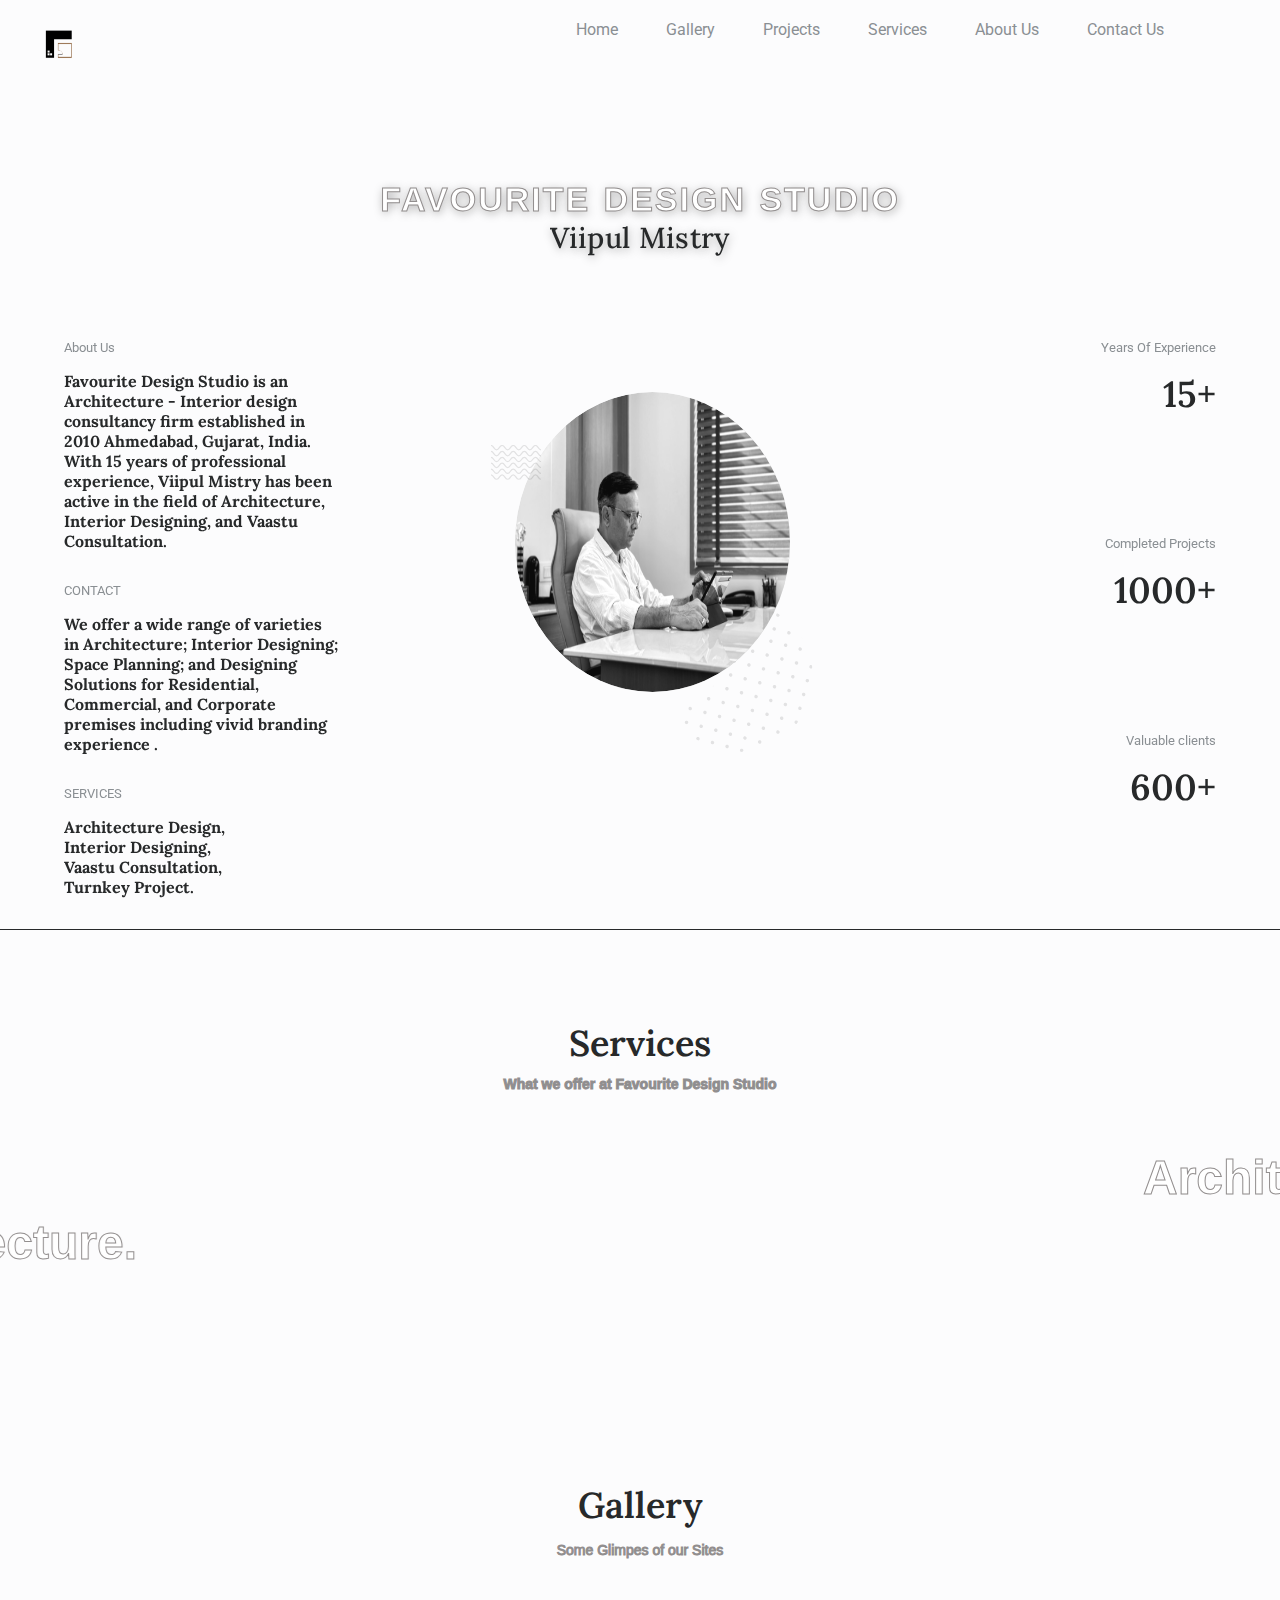
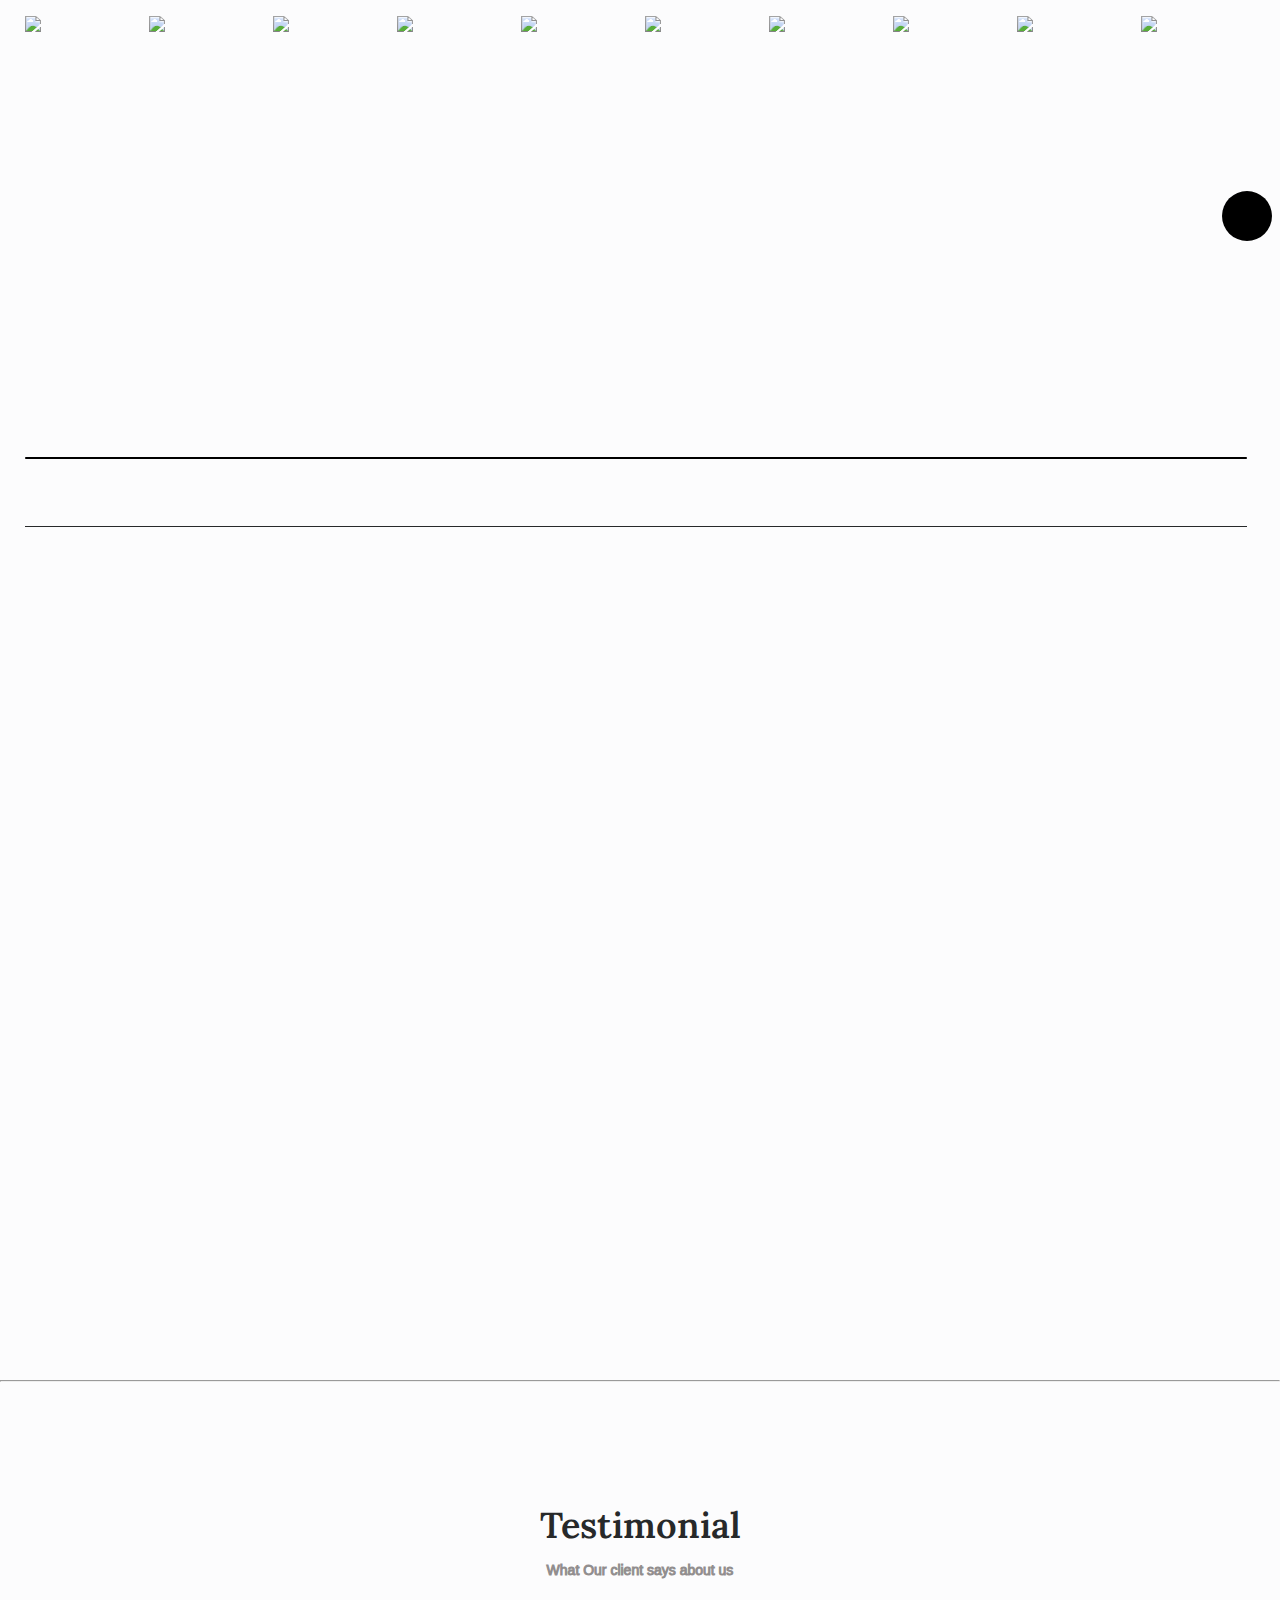
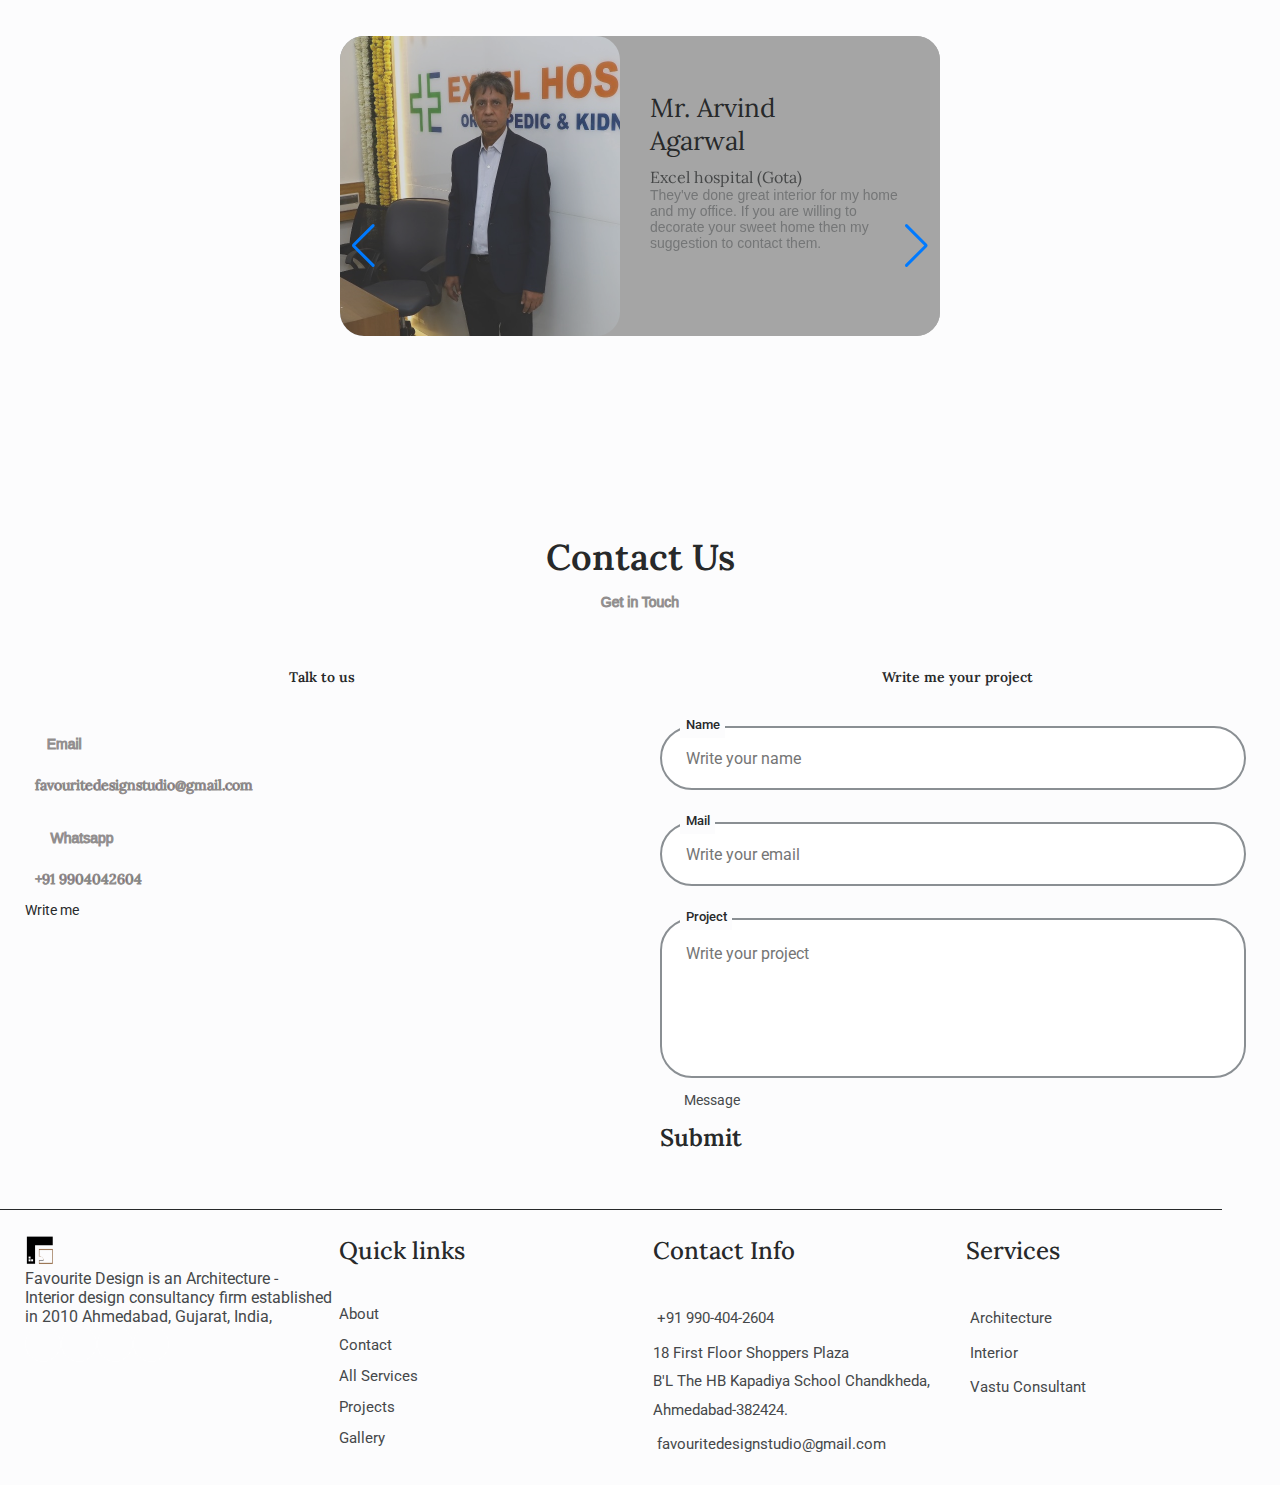
==== commit 6fdb72c4: "Update index.html" ====
--- a/index.html
+++ b/index.html
@@ -16,8 +16,6 @@
 
     <!--=============== CSS ===============-->
     <link rel="stylesheet" href="assets/css/styles.css">
-    <!-- <link rel="stylesheet" href="https://cdn.jsdelivr.net/npm/bootstrap@4.0.0/dist/css/bootstrap.min.css"
-        integrity="sha384-Gn5384xqQ1aoWXA+058RXPxPg6fy4IWvTNh0E263XmFcJlSAwiGgFAW/dAiS6JXm" crossorigin="anonymous"> -->
 
     <title>Favourite Design |BEST ARCHITECT IN AHMEDABAD</title>
 </head>
@@ -244,18 +242,18 @@
                         <i class="ri-arrow-left-s-line"></i>
                     </button>
                     <ul class="image-list">
-                        <img class="image-item" src="assets/img/06.png" loading="lazy" alt="img-1" />
-                        <img class="image-item" src="assets/img/13.png" loading="lazy" alt="img-2" />
-                        <img class="image-item" src="assets/img/37.png" loading="lazy" alt="img-3" />
-                        <img class="image-item" src="assets/img/40.png" loading="lazy" alt="img-4" />
-                        <img class="image-item" src="assets/img/43.png" loading="lazy" alt="img-5" />
-                        <img class="image-item" src="assets/img/46.png" loading="lazy" alt="img-6" />
+                        <img class="image-item" src="assets/img/06.png" loading="eager" alt="img-1" />
+                        <img class="image-item" src="assets/img/13.png" loading="eager" alt="img-2" />
+                        <img class="image-item" src="assets/img/37.png" loading="eager" alt="img-3" />
+                        <img class="image-item" src="assets/img/40.png" alt="img-4" />
+                        <img class="image-item" src="assets/img/43.png" alt="img-5" />
+                        <img class="image-item" src="assets/img/46.png" alt="img-6" />
                         <img class="image-item" src="assets/img/HT 2.png" alt="img-7" />
-                        <img class="image-item" src="assets/img/Enscape_2024-03-16-11-11-19.jpg" loading="lazy"
+                        <img class="image-item" src="assets/img/Enscape_2024-03-16-11-11-19.jpg"
                             alt="img-8" />
-                        <img class="image-item" src="assets/img/Enscape_2024-03-16-13-09-59.jpg" loading="lazy"
+                        <img class="image-item" src="assets/img/Enscape_2024-03-16-13-09-59.jpg" 
                             alt="img-9" />
-                        <img class="image-item" src="assets/img/Enscape_2024-03-16-11-16-22.jpg" loading="lazy"
+                        <img class="image-item" src="assets/img/Enscape_2024-03-16-11-16-22.jpg"
                             alt="img-10" />
                     </ul>
                     <button id="next-slide" class="slide-button material-symbols-rounded">
@@ -756,4 +754,4 @@
     <script src="assets/js/main.js"></script>
 </body>
 
-</html>+</html>
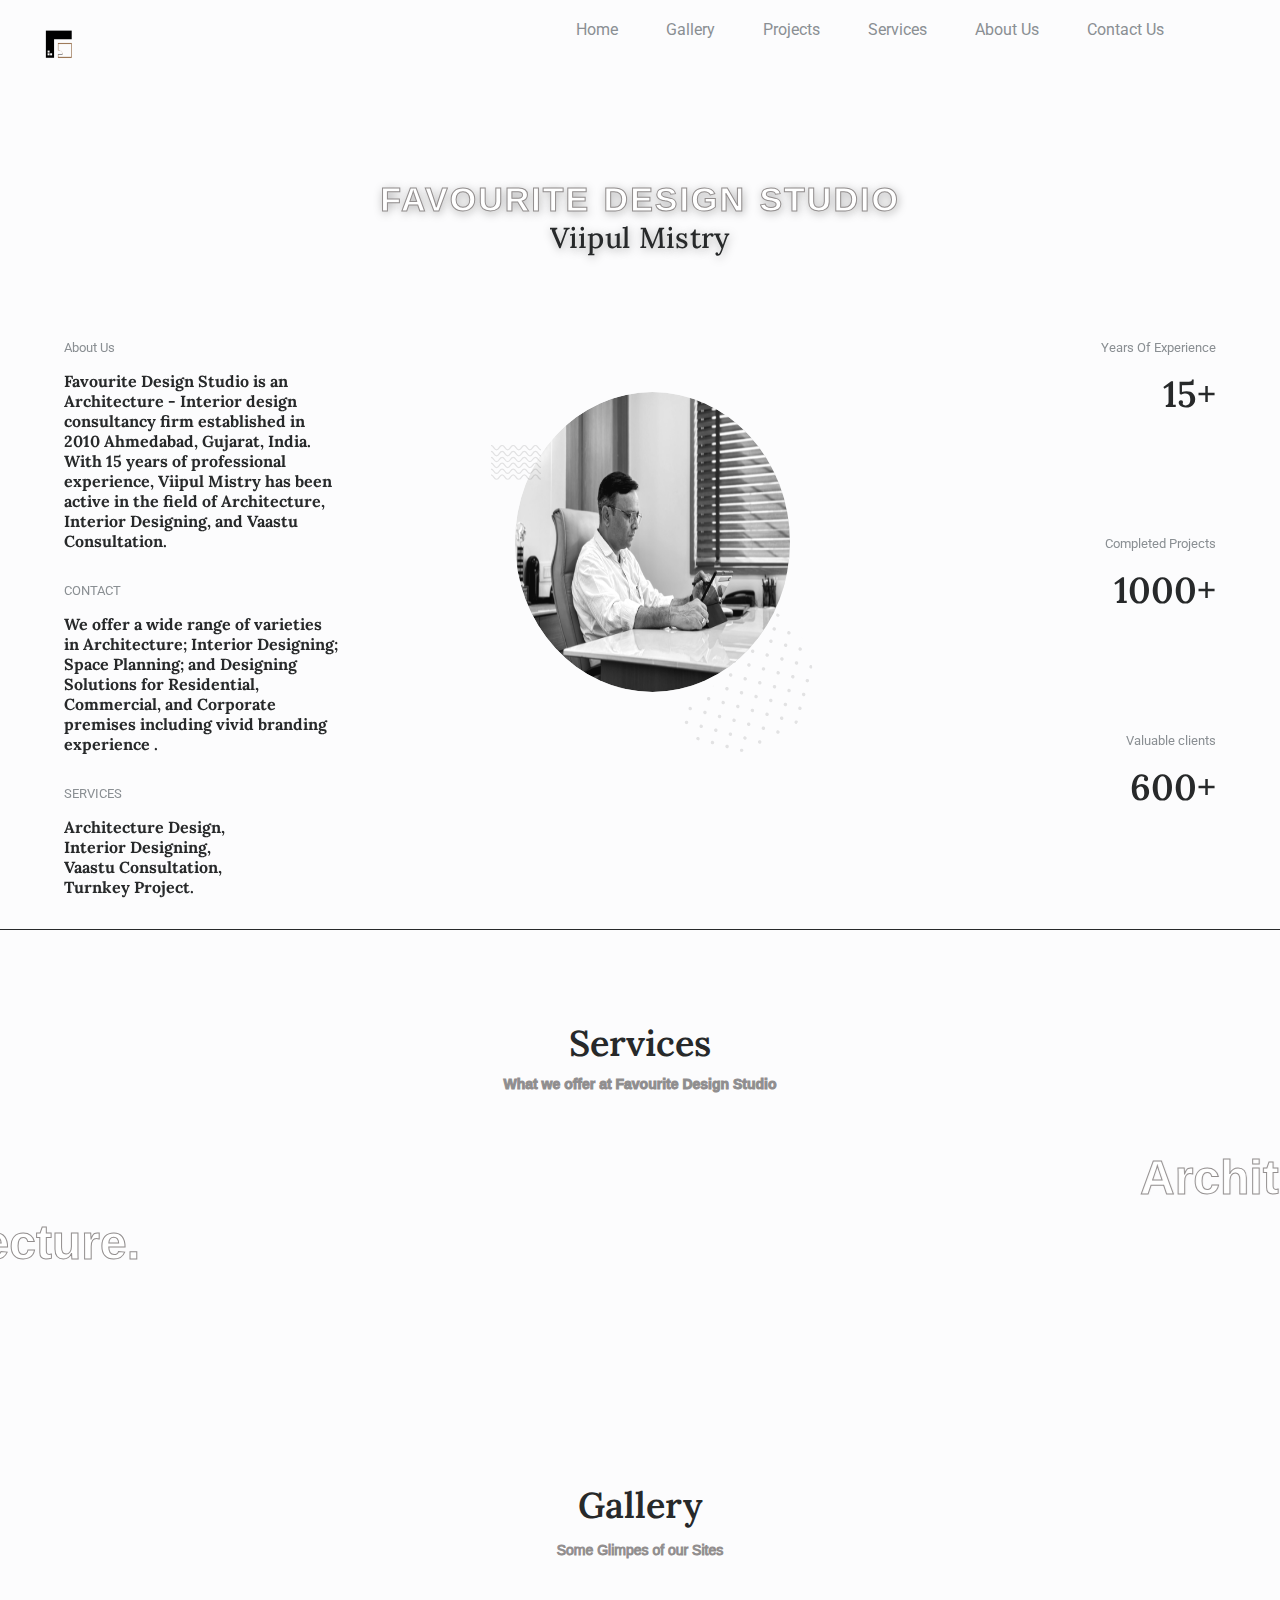
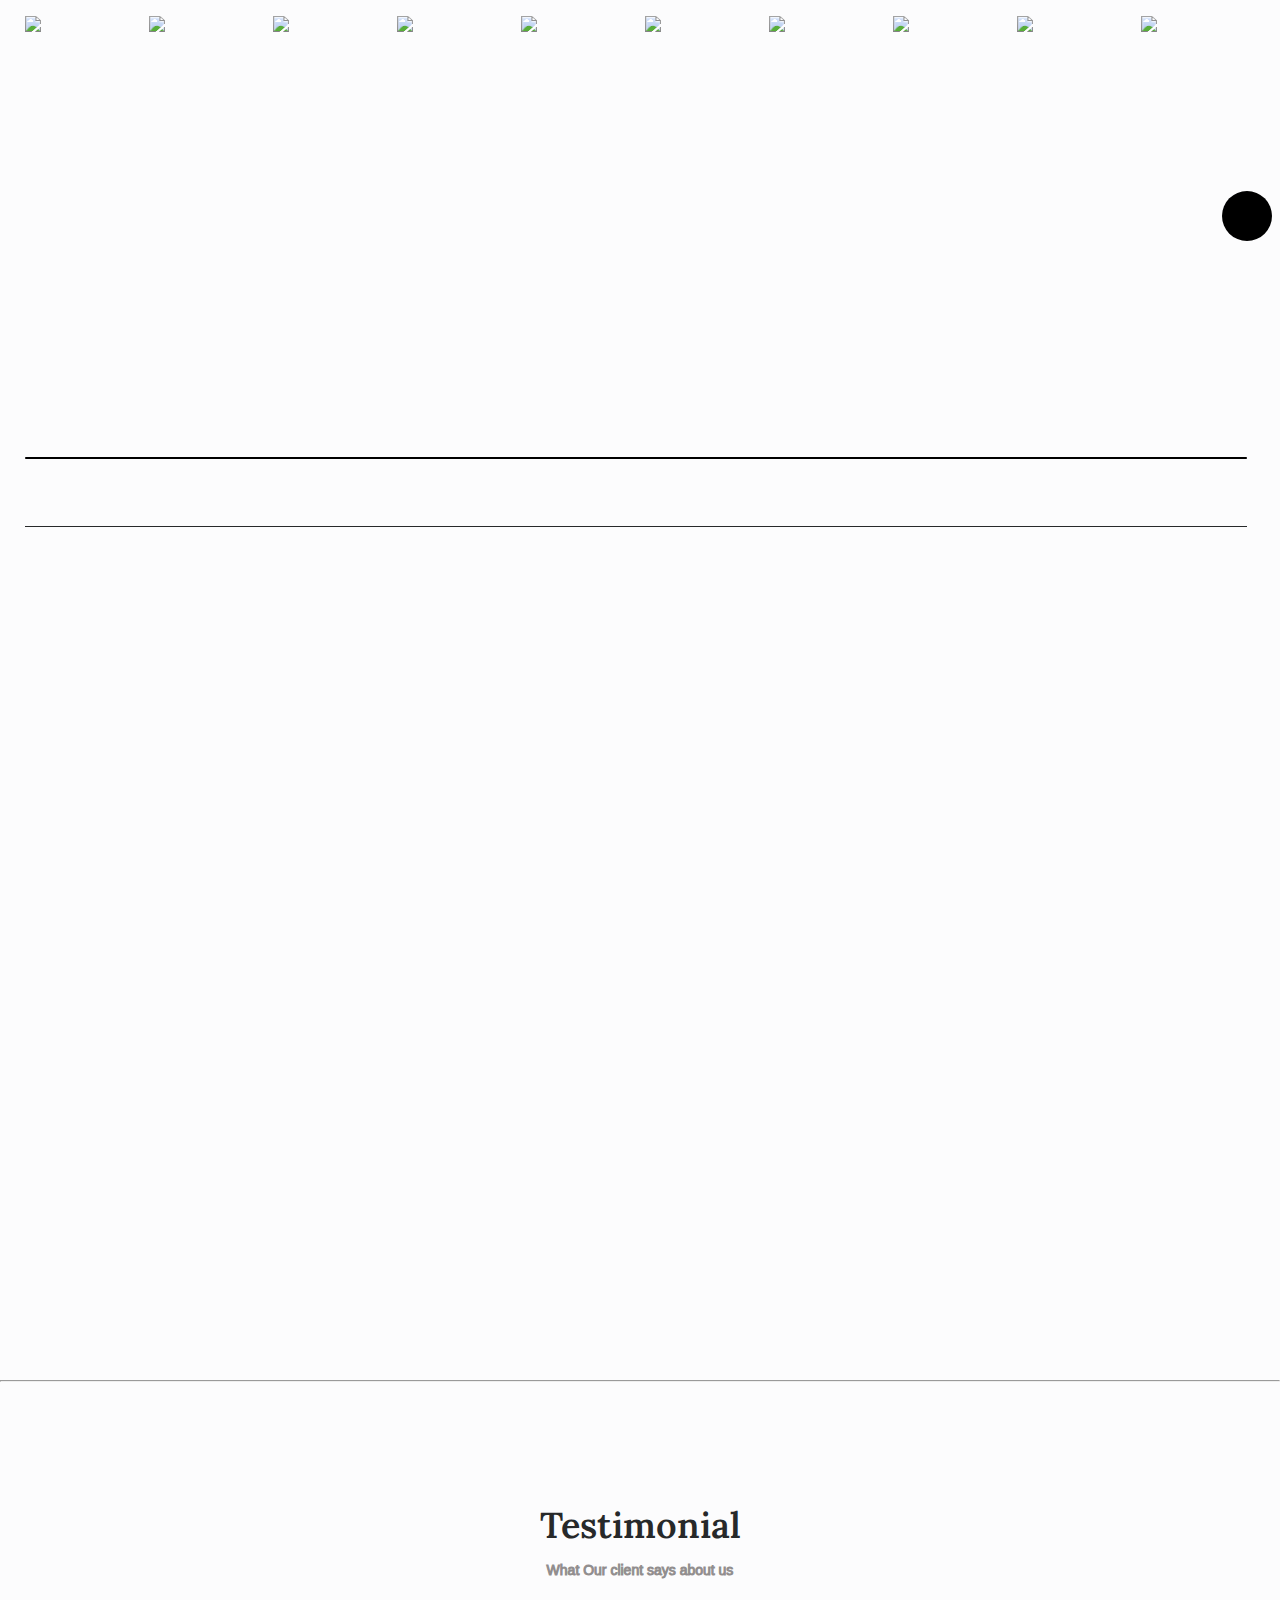
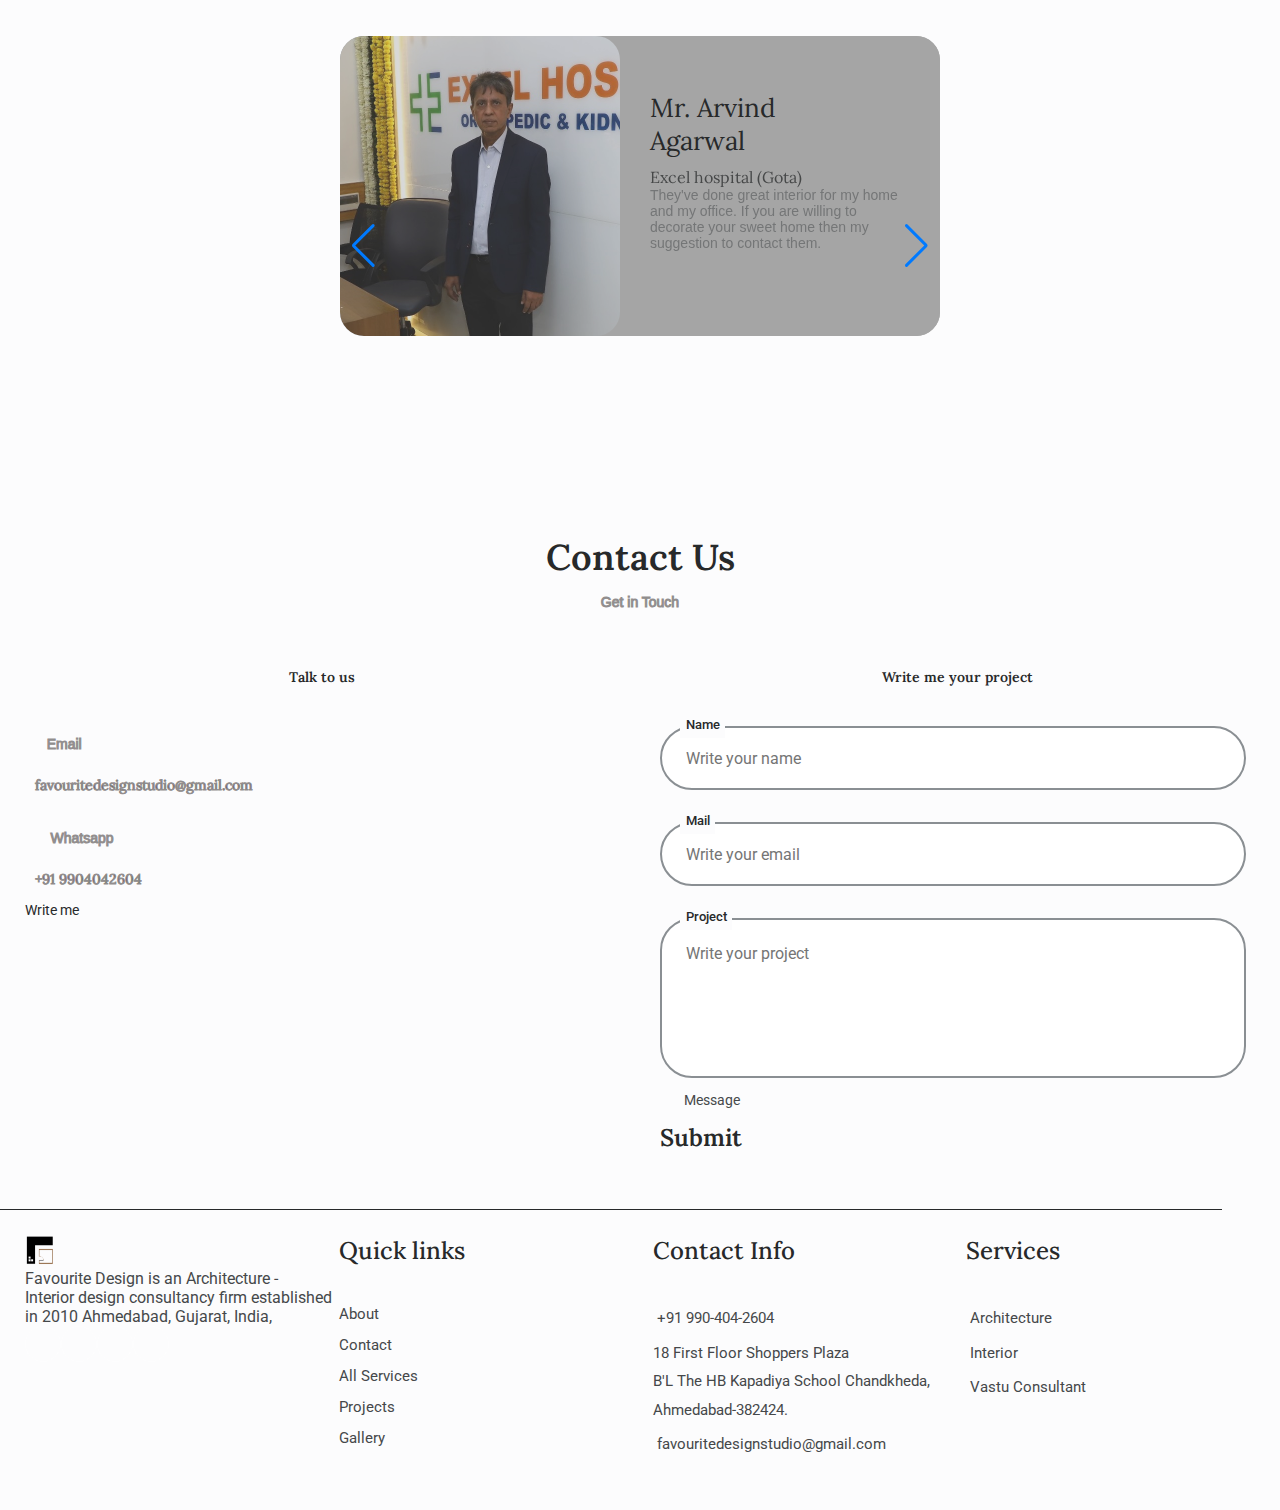
==== commit d689648c: "Update index.html" ====
--- a/index.html
+++ b/index.html
@@ -445,7 +445,7 @@
                     </div>
                     <div class="swiper-slide card">
                         <div class="card">
-                            <img src="assets/img/Mr.MK.png" />
+                            <img src="assets/img/Dr.MP.png" />
                             <div>
                                 <h2>Mr. Mitesh Patel</h2>
                                 <h3>Physician & Diabetologist</h3>
@@ -526,7 +526,7 @@
             </div>
         </section>
         <!--==================== FOOTER ====================-->
-        <footer style="margin-left: 25px; margin-top: 25px;">
+        <footer style="margin-left: 25px; margin-top: 25px; margin-bottom: 25px;">
             <div class="column">
                 <div class="footer-widget logo-widget">
                     <div class="logo">
@@ -605,103 +605,6 @@
 
     </main>
 
-    <!--==================== FOOTER ====================-->
-    <!-- <footer class="footer">
-        <footer class="main-footer">
-            <div class="auto-container">
-                Widgets Section
-                <div class="widgets-section">
-                    <div class="row clearfix">
-
-                        big column
-                        <table class="big-column">
-                            <tr class="row">
-
-                                Footer Column
-                                <td class="footer-column col-lg-7 col-md-6 col-sm-12">
-                                    <div class="footer-widget logo-widget">
-                                        <div class="logo">
-                                            <a href="https://favouritedesign.org/"><img src="assets/img/FDS.png"
-                                                    alt=""></a>
-                                        </div>
-                                        <div class="text">Favourite Design is an Architecture - <br> Interior design
-                                            consultancy firm established <br> in 2010 Ahmedabad, Gujarat, India,</div>
-                                        <ul class="social-icons">
-                                            <li><a target="_blank" href="https://www.youtube.com/FavouriteDesign"><i
-                                                        class="ri-youtube-fill"></i></a></li>
-                                            <li><a target="_blank"
-                                                    href="https://instagram.com/favourite__design?r=nametag"> <i
-                                                        class="ri-instagram-fill"></i></a></li>
-                                            <li><a target="_blank"
-                                                    href="https://api.whatsapp.com/send?phone=919904042604&amp;text=Hello%20%F0%9F%91%8B"><i
-                                                        class="ri-whatsapp-fill"></i></a></li>
-                                            <li><a target="_blank" href="https://goo.gl/maps/n5s3yEGRKQr3qNUE6"><i
-                                                        class="ri-map-pin-fill"></i></a></li>
-                                        </ul>
-                                    </div>
-                                </td>
-                                <div class="col1">
-                                    <div class="footer-column col-lg-5 col-md-6 col-sm-12">
-                                        <div class="footer-widget links-widget">
-                                            <h2>Quick links</h2>
-                                            <div class="widget-content">
-                                                <ul class="list">
-                                                    <li><a href="#">About</a></li>
-                                                    <li><a href="#">Contact</a></li>
-                                                    <li><a href="#">All Services</a></li>
-                                                    <li><a href="#">Projects</a></li>
-                                                    <li><a href="#">Gallery</a></li>
-                                                </ul>
-                                            </div>
-                                        </div>
-                                    </div>
-                                </div>
-                                <div class="col2">
-                                    <div class="footer-column col-lg-5 col-md-6 col-sm-12">
-                                        <div class="footer-widget contact-widget">
-                                            <h2>Contact Info</h2>
-
-                                            <div class="widget-content">
-                                                <ul>
-                                                    <li><a href="tel:9904042604" class="">+91 990-404-2604</a></li>
-                                                    <li>139-First floor,Suyog Complex, New C.G Road,<br> Chandkheda,
-                                                        Ahmedabad-382424.</li>
-                                                    <li><a href="mailto:favouritedesign13@gmail.com">
-                                                            favouritedesign13@gmail.com</a></li>
-                                                </ul>
-                                            </div>
-                                        </div>
-                                    </div>
-                                </div>
-                                <div class="col3">
-                                    <div class="footer-column col-lg-7 col-md-6 col-sm-12">
-                                        <div class="footer-widget contact-widget">
-                                            <h2>Services</h2>
-                                            <div class="widget-content">
-                                                <ul class="list">
-                                                    <li><a href="#t">Architect</a></li>
-                                                    <li><a href="#">Interior</a></li>
-                                                    <li><a href="#">Turnkey Project</a></li>
-                                                    <li><a href="#">Vastu Consultant</a></li>
-                                                </ul>
-                                            </div>
-                                        </div>
-                                    </div>
-                                </div>
-
-                            </tr>
-                        </table>
-                    </div>
-
-                </div>
-            </div>
-
-            Footer Bottom
-
-            </div>
-        </footer> -->
-    </footer>
-
 
     <!--========== SCROLL UP ==========-->
 
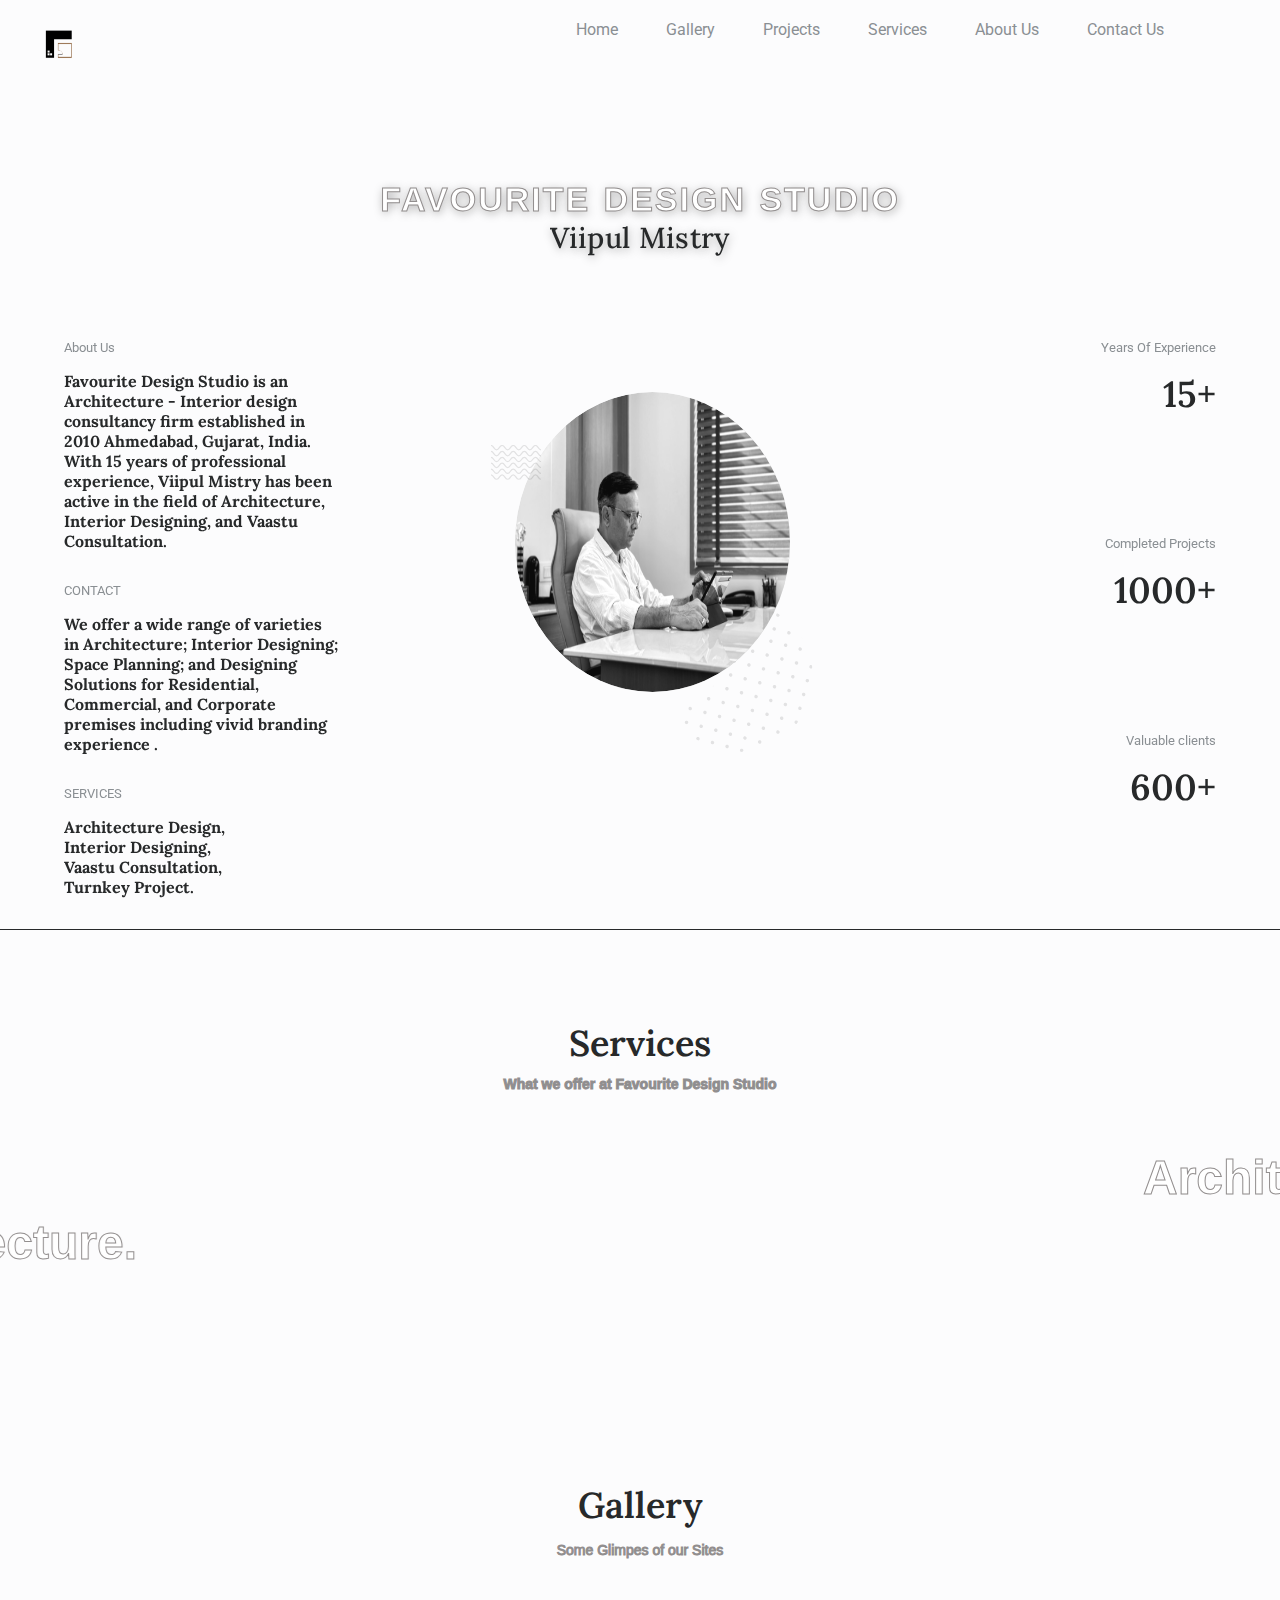
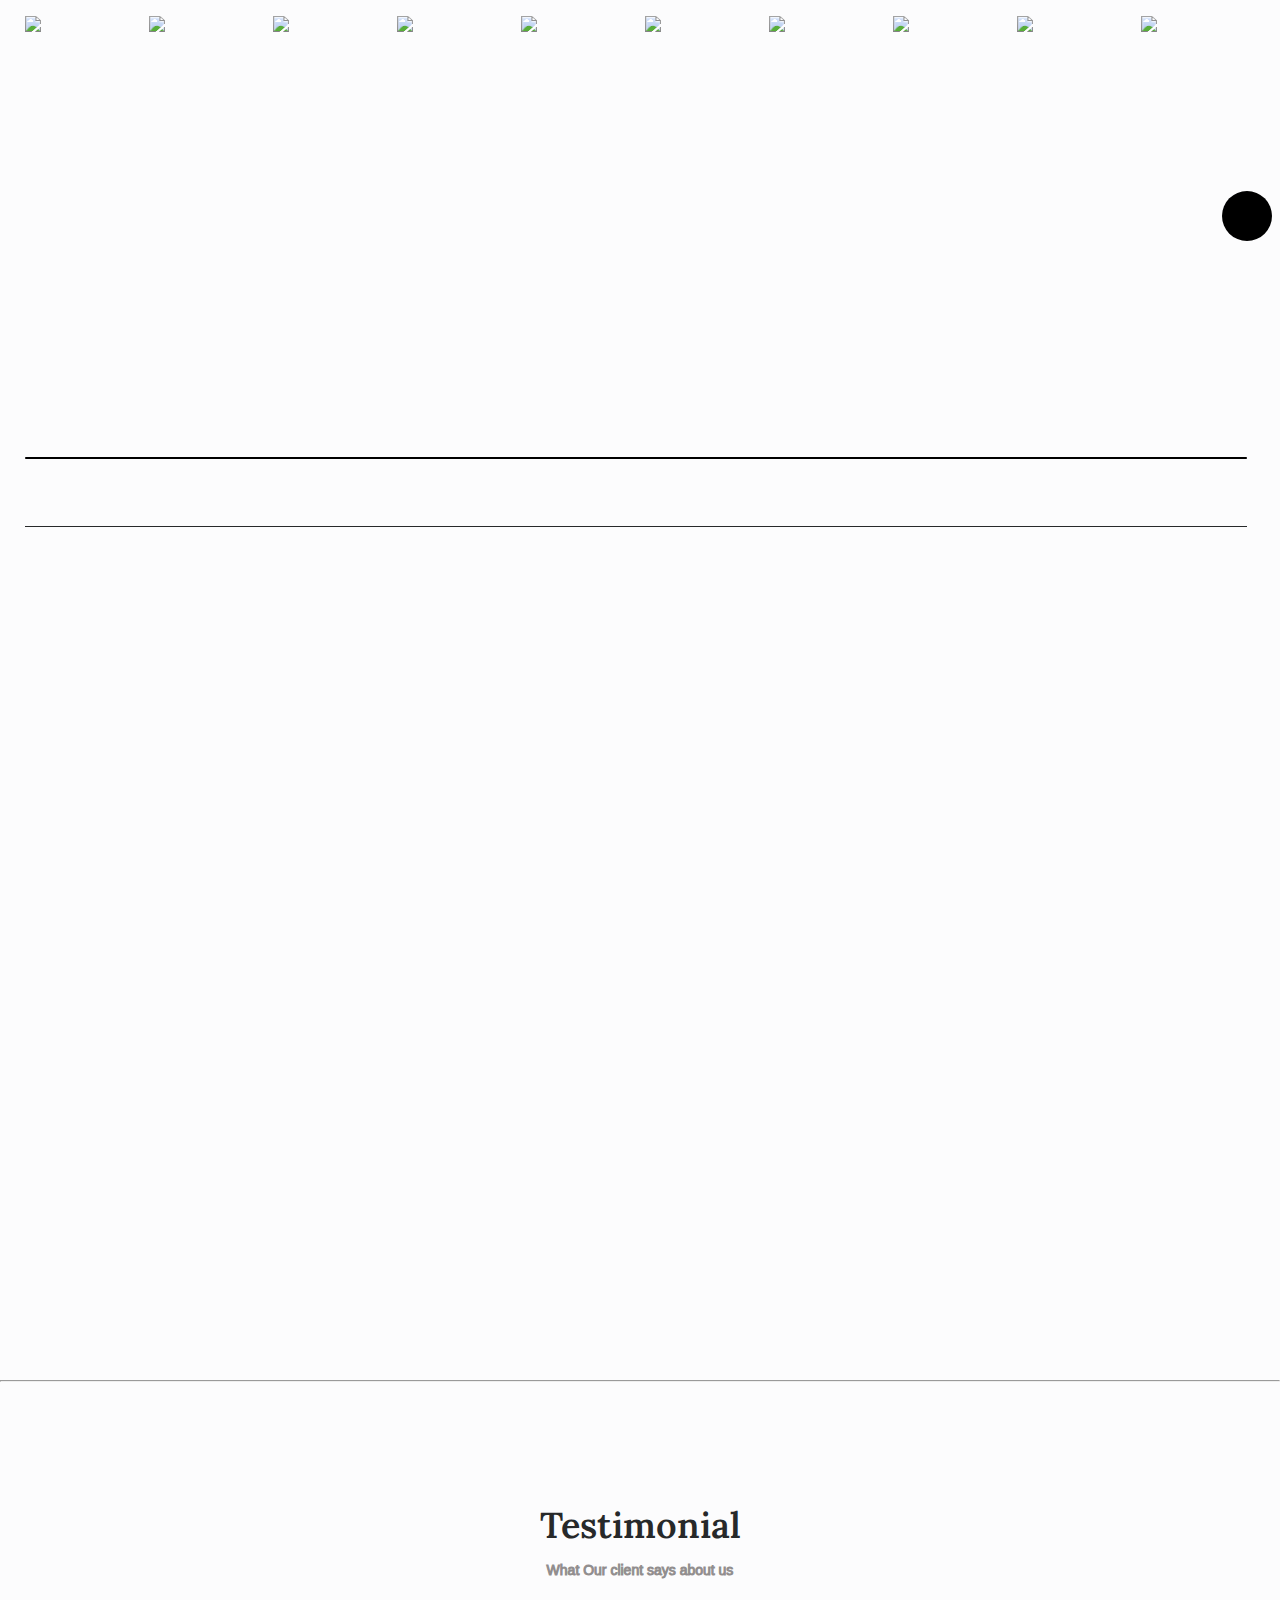
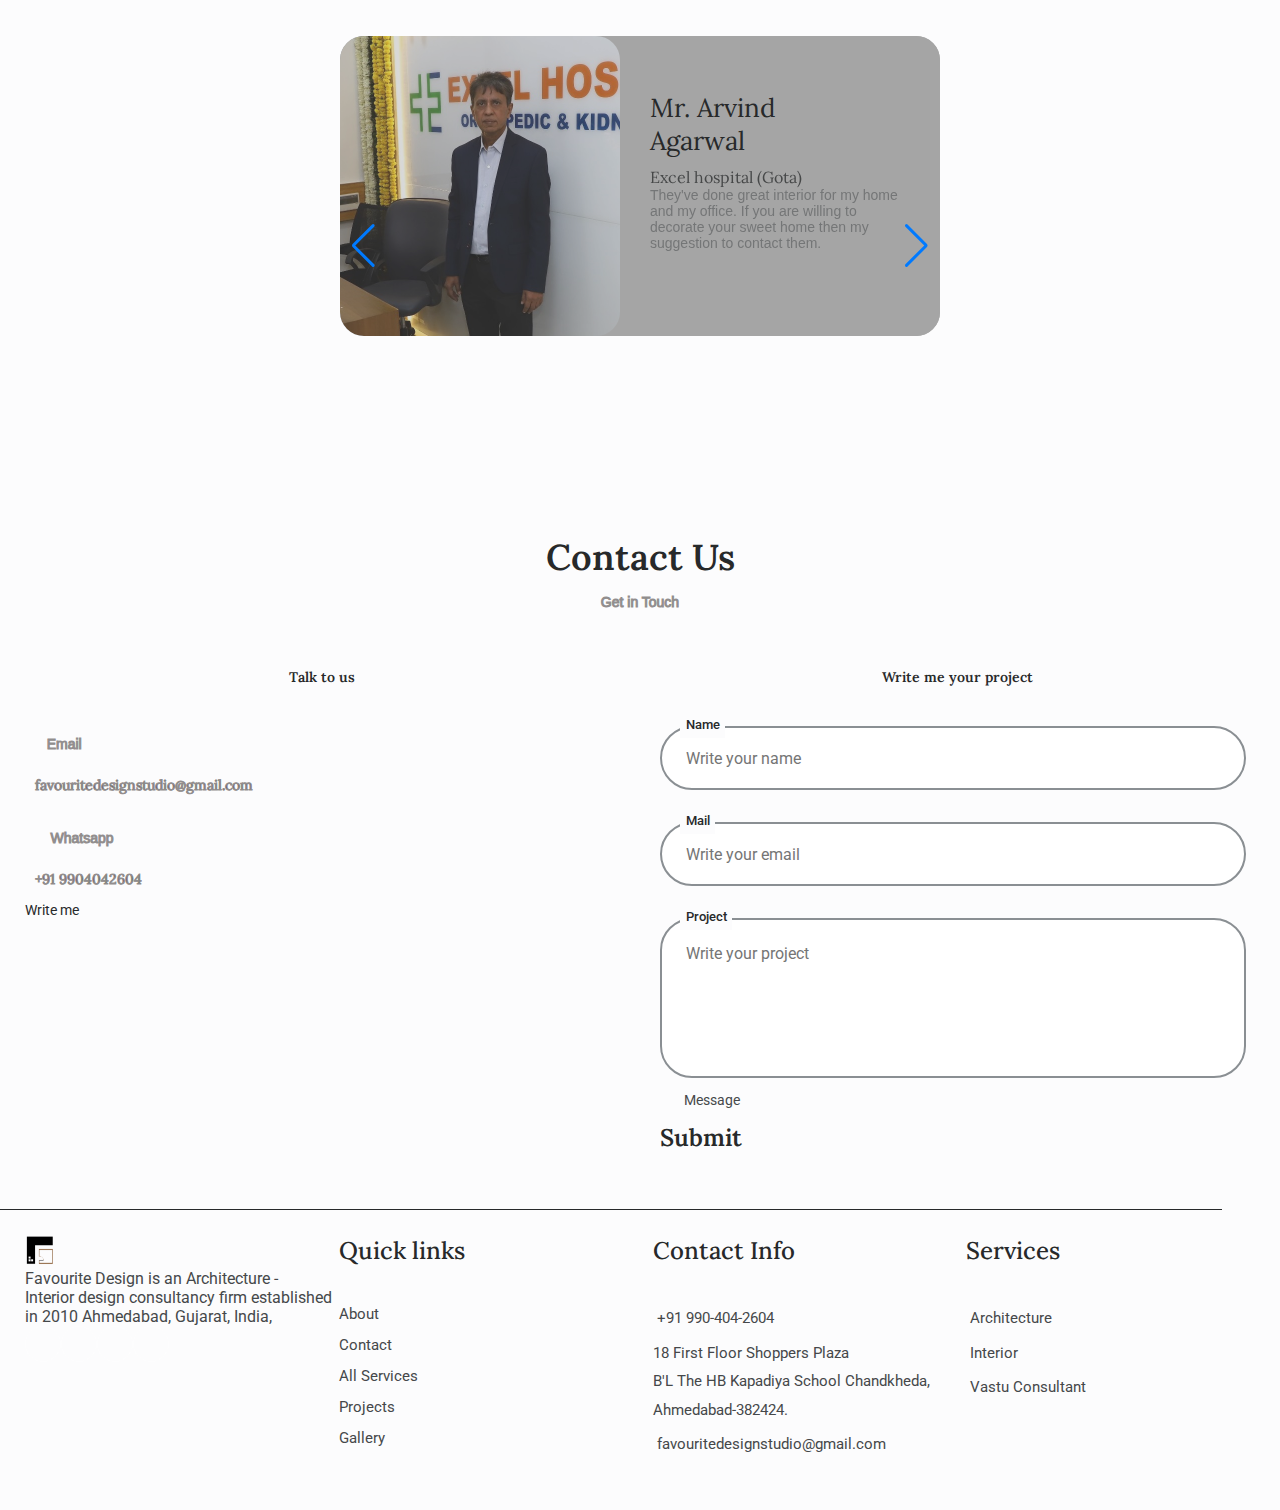
==== commit 1068f8d1: "Update index.html" ====
--- a/index.html
+++ b/index.html
@@ -4,7 +4,7 @@
 <head>
     <meta charset="UTF-8">
     <meta name="viewport" content="width=device-width, initial-scale=1.0">
-
+     <meta name="description" content="Crafting timeless designs, Favourite design studio blends innovation with elegance to transform spaces into captivating experiences. Discover our portfolio of bespoke creations, tailored to inspire and endure. Let us bring your vision to life.">
     <!--=============== FAVICON ===============-->
     <link rel="shortcut icon" href="assets/img/FDSlogo.png" type="image/x-icon">
 
